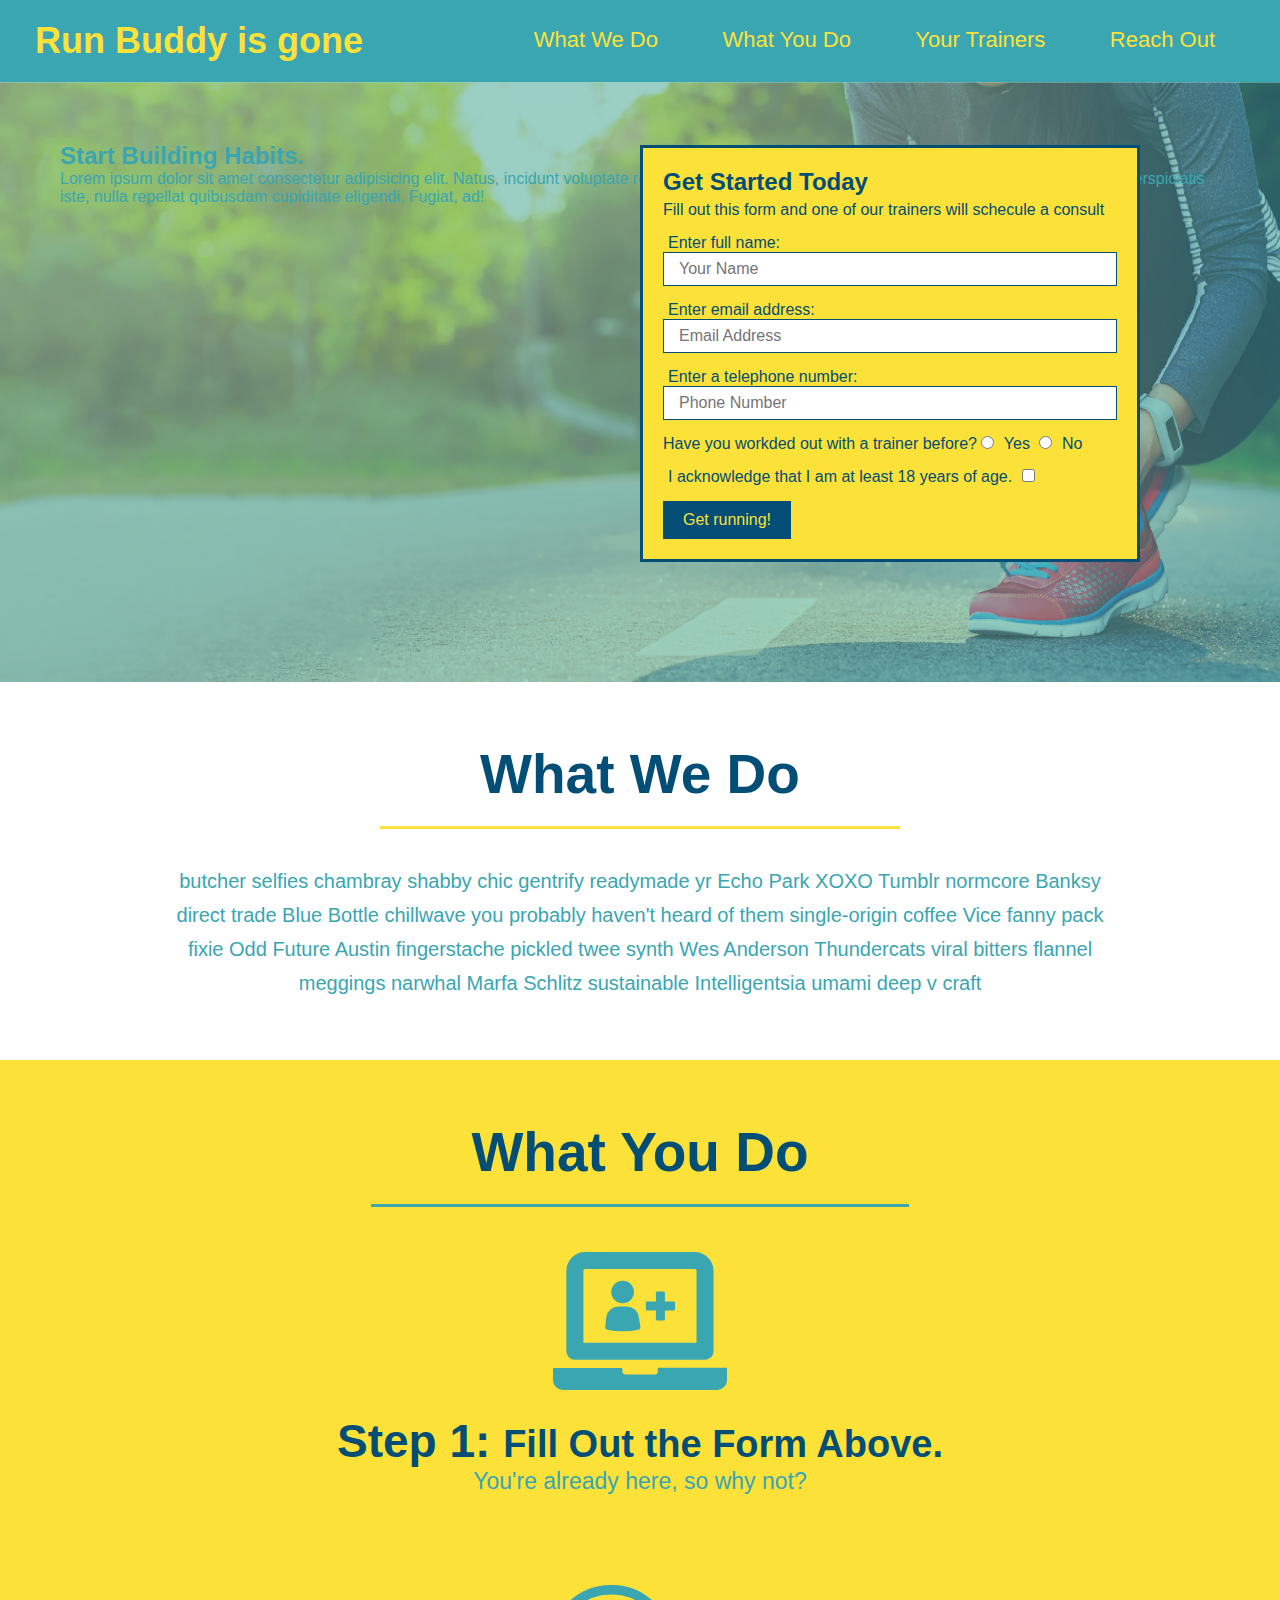
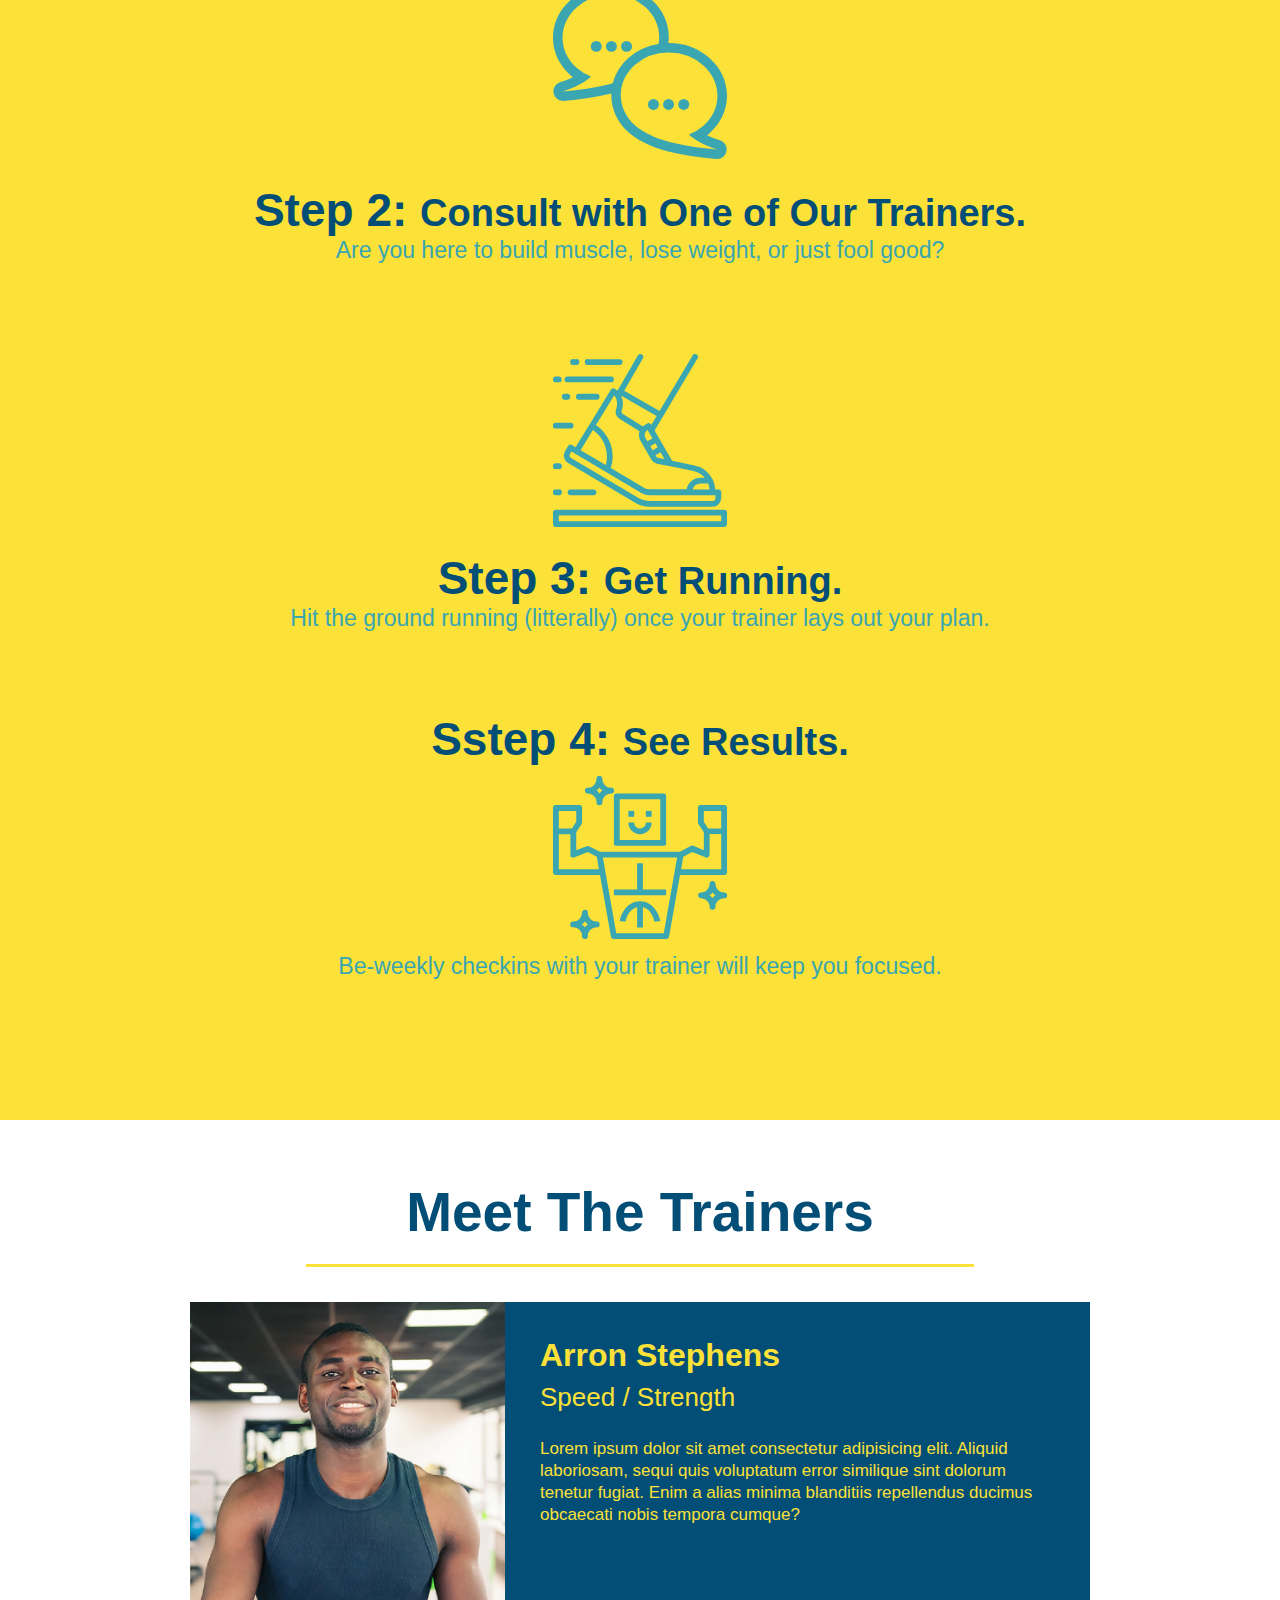
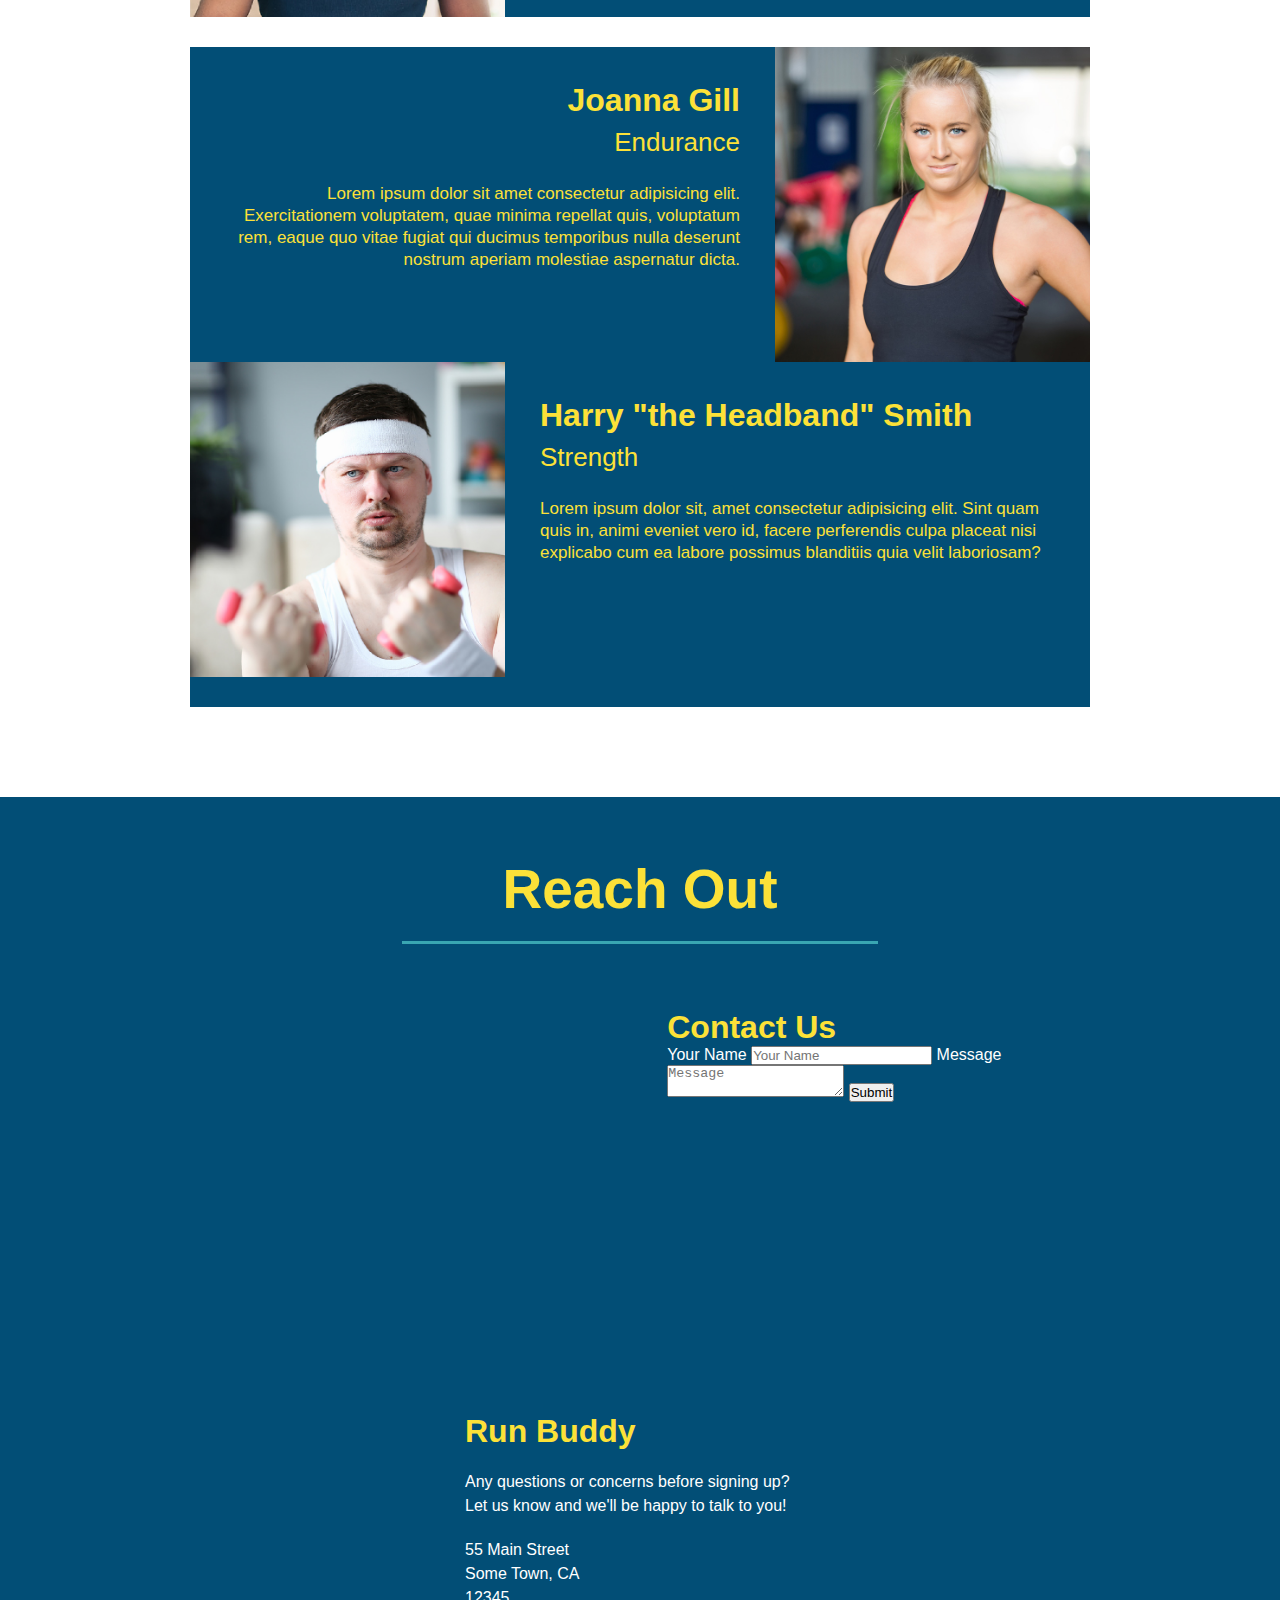
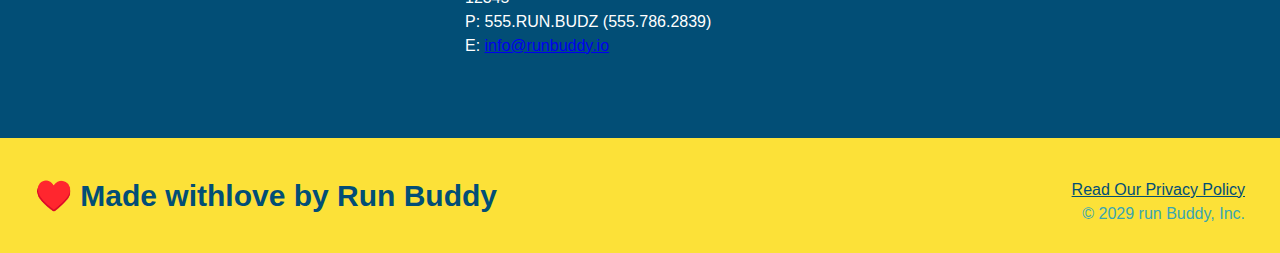
==== index.html @ 05142e70 "merge test" ====
<!DOCTYPE html>
<html lang="eng">
    <head>
        <meta charset="UTF-8"/>
        <title>Run Buddy</title>
        <link rel="stylesheet" href="./assets/css/style.css"/>

   </head>
    
    <body>

        <!--navigation 1-->
        <header>    
            <h1>
                <a href="/">Run Buddy is gone</a>
            </h1>
            
            <nav>
                    <!--Unordered list element-->
                    <ul>
                        <!--Anchor elements-->
                        <li>   
                            <a href="#what-we-do">What We Do</a>
                        </li>
                        <li>   
                            <a href="#what-you-do">What You Do</a>
                        </li>
                        <li>
                            <a href="#your-trainers">Your Trainers</a>
                        </li>
                        <li>
                            <a href="#reach-out">Reach Out</a>
                        </li>
                    </ul>
            </nav>
        </header>

        <!--hero/jumbotron-->
       <section class="hero">
           <div class="hero-cta"> 
               <h2>Start Building Habits.</h2>
               <p>Lorem ipsum dolor sit amet consectetur adipisicing elit. Natus, incidunt voluptate repudiandae dolore iusto labore cumque deleniti qui ex eveniet nobis perspiciatis iste, nulla repellat quibusdam cupiditate eligendi. Fugiat, ad!</p>
           </div>
           <div class="hero-form">
               <h3>Get Started Today</h3>
               <p>Fill out this form and one of our trainers will schecule a consult</p>
            <!--Add form element-->
            <form>
                <label for ="name">Enter full name:</label>
                <input type="text" placeholder="Your Name" name="name" id="name" class="form-input"/>

                <label for ="email">Enter email address:</label>
                <input type="email" placeholder="Email Address" name="email" id="email" class="form-input"/>

                <label for ="phone">Enter a telephone number:</label>
                <input type="tel" placeholder="Phone Number" name="phone" id="phone" class="form-input"/>
                
                <p>Have you workded out with a trainer before?
                    <input type="radio" name="trainer-confirm" id="trainer-yes"/>
                    <label for="trainer-yes">Yes</label>
                    <input type="radio" name="trainer-confirm" id="trainer-no"/>
                    <label for="trainer-no">No</label>
                </p>

                <p>
                    <label for="checkbox">
                    I acknowledge that I am at least 18 years of age.
                    </label>
                    <input type="checkbox" name="age-confirm" id="checkbox"/>    
                </p>

                <button type="submit">
                Get running!
                </button>
            
            </form>
           </div>
       </section>

       <!--"what we do" section-->
       <section id="what-we-do" class="intro">
            <h2 class="section-title primary-border">What We Do</h2>
            <p>
                butcher selfies chambray shabby chic gentrify readymade yr Echo Park XOXO Tumblr normcore Banksy direct trade Blue Bottle chillwave you probably haven't heard of them single-origin coffee Vice fanny pack fixie Odd Future Austin fingerstache pickled twee synth Wes Anderson Thundercats viral bitters flannel meggings narwhal Marfa Schlitz sustainable Intelligentsia umami deep v craft
            </p>
       </section>

       <!--"what you do" section-->
       <section id="what-you-do" class="steps">
           <h2 class="section-title secondary-border">What You Do</h2>

           <div>
               <!--insert this img element-->
               <img src="./assets/images/step-1.svg" alt=""/>
               <h3>Step 1: <span>Fill Out the Form Above.</span></h3>
               <p>You're already here, so why not?</p>
           </div>

           <div>
               <img src="./assets/images/step-2.svg" alt=""/>
               <h3>Step 2: <span>Consult with One of Our Trainers.</span></h3>
               <p>Are you here to build muscle, lose weight, or just fool good?</p>
           </div>

           <div>
               <img src="./assets/images/step-3.svg" alt=""/>
               <h3>Step 3: <span>Get Running.</span></h3>
               <p>Hit the ground running (litterally) once your trainer lays out your plan.</p>
           </div>

           <div>
               <h3>Sstep 4: <span>See Results.</span></h3>
               <img src="./assets/images/step-4.svg" alt=""/>
               <p>Be-weekly checkins with your trainer will keep you focused.</p>
           </div>
       
        </section>

       <!--"meet the trainers" section-->
       <section id="your-trainers" class="trainers">
           <h2 class="section-title primary-border"> Meet The Trainers</h2>
           <!--First Trainer Bio-->
           <article class="trainer">
               <img src="./assets/images/trainer-1.jpg" alt="Arron Stephen in his workout clothes, ready to pump iron"/>
               <div class ="trainer-bio text-left">
                   <h3>Arron Stephens</h3>
                   <h4>Speed / Strength</h4>
                   <p>Lorem ipsum dolor sit amet consectetur adipisicing elit. Aliquid laboriosam, sequi quis voluptatum error similique sint dolorum tenetur fugiat. Enim a alias minima blanditiis repellendus ducimus obcaecati nobis tempora cumque?
                   </p>
               </div>
           </article>
           <!--Second Trainer Bio-->
           <article class="trainer">
               <div class="trainer-bio text-right">
                   <h3>Joanna Gill</h3>
                   <h4>Endurance</h4>
                   <p> Lorem ipsum dolor sit amet consectetur adipisicing elit. Exercitationem voluptatem, quae minima repellat quis, voluptatum rem, eaque quo vitae fugiat qui ducimus temporibus nulla deserunt nostrum aperiam molestiae aspernatur dicta.
                   </p>
               </div>
               <img src="./assets/images/trainer-2.jpg" alt="Joanna Gill cooling off after a workout"
                   />           
           </aritcle>
           <!--Third Trainer Bio-->
           <article class="trainer">
               <img src="./assets/images/trainer-3.jpg" alt="Harry Smith wearinf a headband and lifting comically small weights"/>
               <div class="trainer-bio text-left">
                   <h3>Harry "the Headband" Smith</h3>
                   <h4>Strength</h4>
                   <p>Lorem ipsum dolor sit, amet consectetur adipisicing elit. Sint quam quis in, animi eveniet vero id, facere perferendis culpa placeat nisi explicabo cum ea labore possimus blanditiis quia velit laboriosam?
                   </p>
               </div>
           </article>
        </section>

        <!--"reach out" section-->
        <section id="reach-out" class="contact">
            <h2 class="section-title secondary-border">Reach Out</h2>
            <!--Contact Container-->
            <div class="contact-info">
                <iframe 
                    src="https://www.google.com/maps/embed?pb=!1m18!1m12!1m3!1d2887.1183540217694!2d-79.39699974903091!3d43.645705879019026!2m3!1f0!2f0!3f0!3m2!1i1024!2i768!4f13.1!3m3!1m2!1s0x882b34d97d81bf17%3A0x5cebe4945218148e!2s69%20Spadina%20Ave%2C%20Toronto%2C%20ON%20M5V%203T9!5e0!3m2!1sen!2sca!4v1613600074938!5m2!1sen!2sca" 
                    frameborder="0"
                    height="400"
                    width="400"  
                    style="border:0" 
                    allowfullscreen>
                </iframe>
                
                <div class="contact-form">
                    <h3>Contact Us</h3>
                    <form>
                        <label for="contact-name">Your Name</label>
                        <input type="text" id="contact-name" placeholder="Your Name"/>

                        <label for="contact-message">Message</label>
                        <textarea id="contact-message" placeholder="Message"></textarea>

                        <button type="submit">Submit</button>
                    </form>
                </div>
                 <div>
                     <h3>Run Buddy</h3>
                    <p>
                     Any questions or concerns before signing up? 
                     <br/>
                     Let us know and we'll be happy to talk to you!
                    </p> 
                    <address>
                    55 Main Street <br/>
                    Some Town, CA <br/>
                    12345 <br/>
                    P: 555.RUN.BUDZ (555.786.2839) <br/>
                    E: <a href="mailro:info@runbuddy.io">info@runbuddy.io</a>
                    </address>
                </div>             
            </div>
        </section>

        <!--footer-->
        <footer>
                <h2>♥️ Made withlove by Run Buddy</h2>
                <div>
                    <a href="./privacy-policy.html">Read Our Privacy Policy</a><br/>
                    &copy; 2029 run Buddy, Inc.
                </div>
        </footer>

    </body>

</html>
---- assets/css/style.css ----
* {
    margin: 0;
    padding: 0;
    box-sizing: border-box;
}
body {
    color: #39a6b2;
    font-family: Helvetica, Arial, sans-serif;
}
/* apply styles to <header> */
header {
    padding: 20px 35px;
    background-color: #39a6b2;
}
header h1 {
    font-weight: bold;
    font-size: 36px;
    color: #fce138;
    margin: 0;
    display: inline;
}
header a {
    text-decoration: none;
    color: #fce138;
}
header nav {
    float: right;
    margin: 7px 0;
}
header nav ul li {
    display: inline;
}
header nav ul li a {
    margin: 0 30px;
    font-weight: lighter;
    font-size: 22px;
}
footer {
    background: #fce138;
    width: 100%;
    padding: 40px 35px;
}
footer h2 {
    display: inline;
    color: #024e76;
    font-size: 30px;
    margin: 0;
}
footer div {
    float: right;
    line-height: 1.5;
    text-align: right;
}
footer a {
    color: #024e76;
}
section {
    Padding: 60px;
}
/* Hero Style Start */
.hero {
   background-image: url("../images/hero-bg.jpg");
   height: 600px;
   background-size: cover;
   background-position: center;
   position: relative;
}
.hero-form {
    color:#024e76;
    background-color:#fce138;
    padding: 20px;
    width: 500px;
    border: solid 3px #024e76;
    position: absolute;
    bottom: 120px;
    right: 140px;
}
.hero-form h3 {
    font-size: 24px;
    margin: 0;
}
.hero-form p {
    margin: 5px 0 15px 0;
}
.form-input {
    border: 1px solid #024e76;
    display: block;
    padding: 7px 15px;
    font-size: 16px;
    color: #024e76;
    width: 100%;
    margin-bottom: 15px;
}
.hero-form label {
    margin:0 5px;
}
.hero-form button {
    font-size: 16px;
    padding: 10px 20px;
    border: none;
    color: #fce138;
    background-color: #024e76;
}
/*Hero Style End */

/*What We Do Start*/
.intro {
    text-align: center;
}
.intro p {
    line-height: 1.7;
    color: #39a6b2;
    width: 80%;
    font-size: 20px;
}
.intro p {
    /* add this alongside your other declarations */
    margin: 0 auto;
}

/*What We Do End*/

/*What You Do Start*/
.steps {
    text-align: center;
    background: #fce138;
}
.steps div {
    margin-bottom: 80px;
}
.steps img {
    width: 15%;
    margin: 10px 0;
}
.steps h3 {
    color: #024e76;
    font-size: 46px;
    margin-top: 10px;
}
.steps p {
    color:#39a6b2;
    font-size: 23px;
}
.steps span {
    font-size:38px;
}
/*What You Do End*/

/*applied to What We Do and What You Do and Trainers and Contact*/
.section-title {
    font-size: 55px;
    color: #024e76;
    margin-bottom: 35px;
    padding: 0 100px 20px 100px;
    display: inline-block;
    border-bottom: 3px solid;
}
.primary-border {
    border-color:#fce138;
}
.secondary-border {
    border-color:#39a6b2;
}

/*Trainers Sections Start*/
.trainers {
    text-align: center;
}
.trainer {
    width: 900px;
    margin:0 auto 30px auto;
    background: #024e76;
    color:#fce138;
    overflow: auto;
}
.trainer img {
    width: 35%;
    float: left;
}
.trainer-bio {
    padding: 35px;
    float: left;
    width: 65%;
}
.text-left {
    text-align: left;
}
.text-right {
    text-align: right;
}
.trainer-bio h3 {
    font-size: 32px;
    margin-bottom: 8px;
}
.trainer-bio h4{
    font-weight: lighter;
    font-size: 26px;
    margin-bottom: 25px;
}
.trainer-bio p {
    font-size: 17px;
    line-height: 1.3;
}
/*Trainers Section End*/

/*Reach Out Styles Starts*/
.contact {
    background:#024e76;
    text-align: center;
}
.contact h2 {
    color:#fce138
}
.contact-info iframe {
    width: 400px;
    height:400px;
}
.contact-info div{
    width: 410px;
    display: inline-block;
    vertical-align: top;
    text-align: left;
    margin: 30px 0 0 60px;
    color: white; 
}
.contact h3{
    color:#fce138;
    font-size: 32px;
}
.contact-info p, .contact-info address {
    margin: 20px 0;
    line-height: 1.5;
    font-size: 20ps;
    font-style: normal;
}
contact-info a{
    color:#fce138
}
/*Reach Out Styles Ends*/
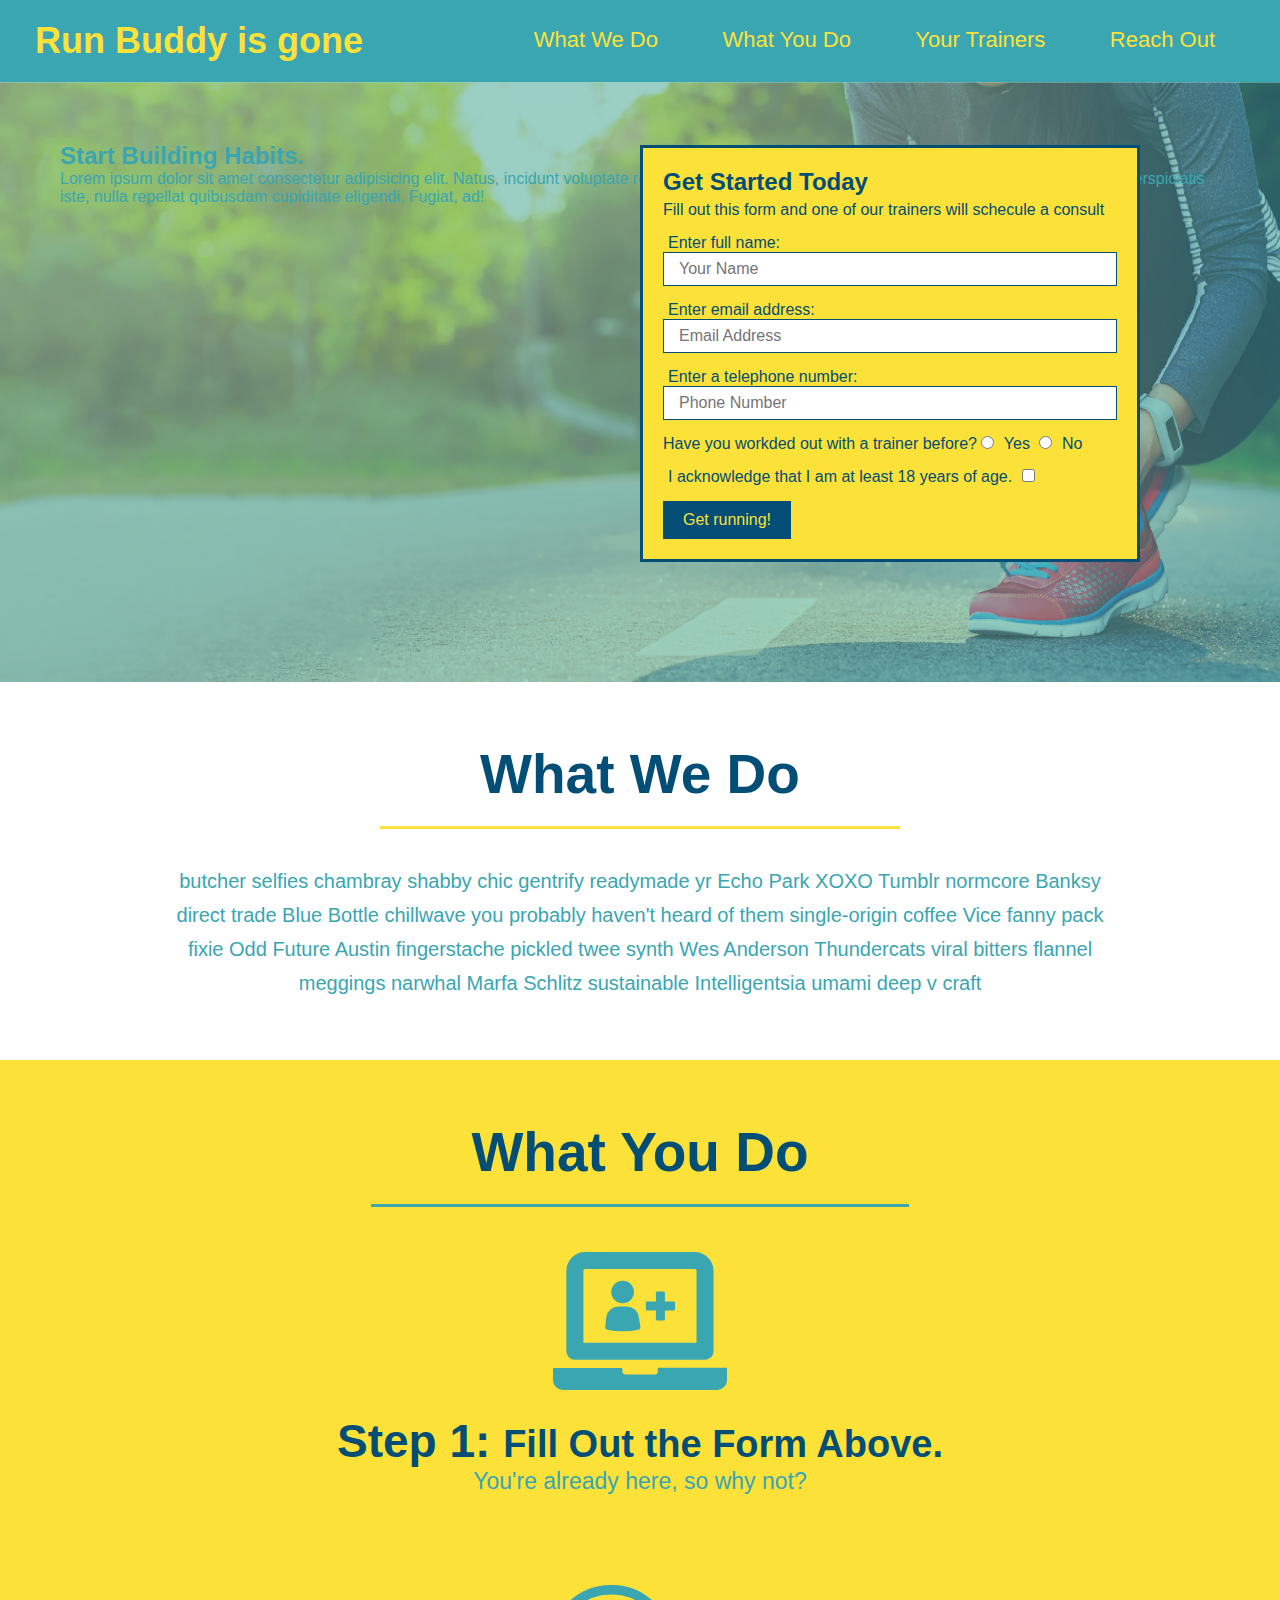
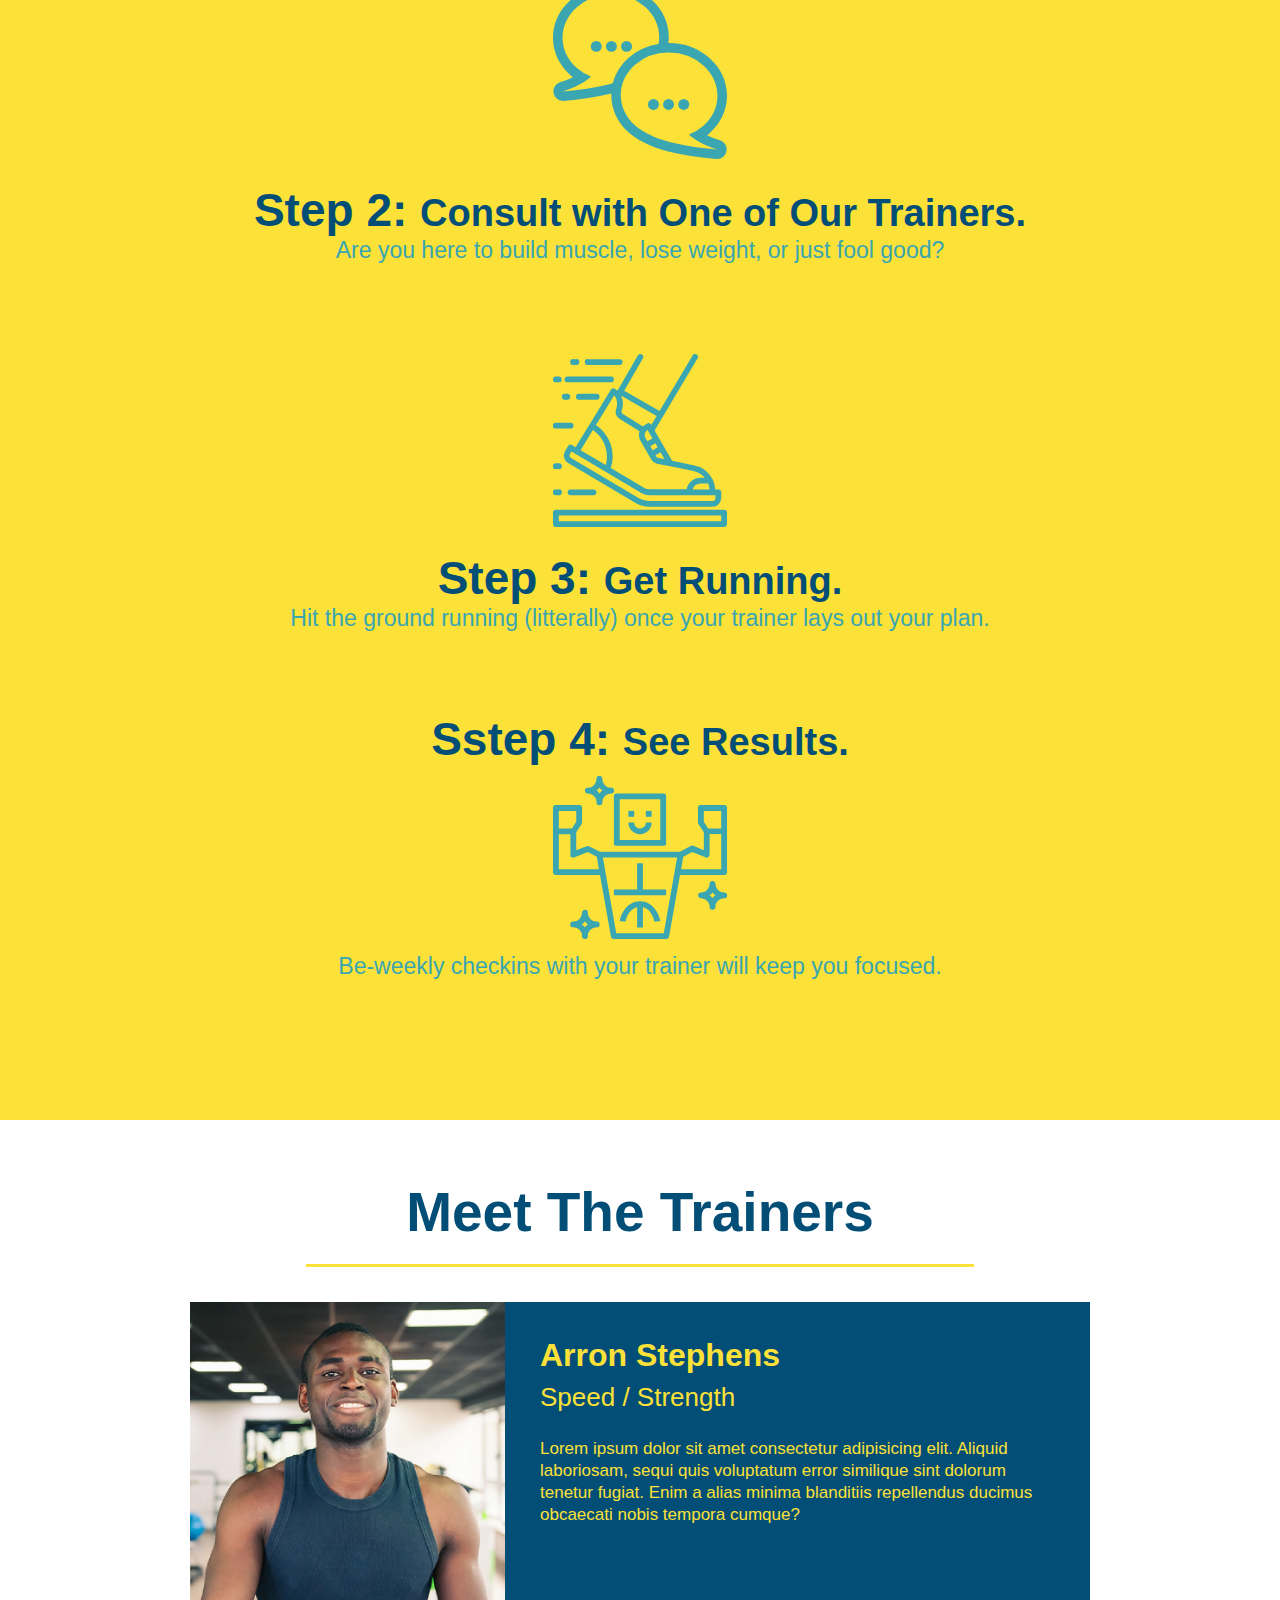
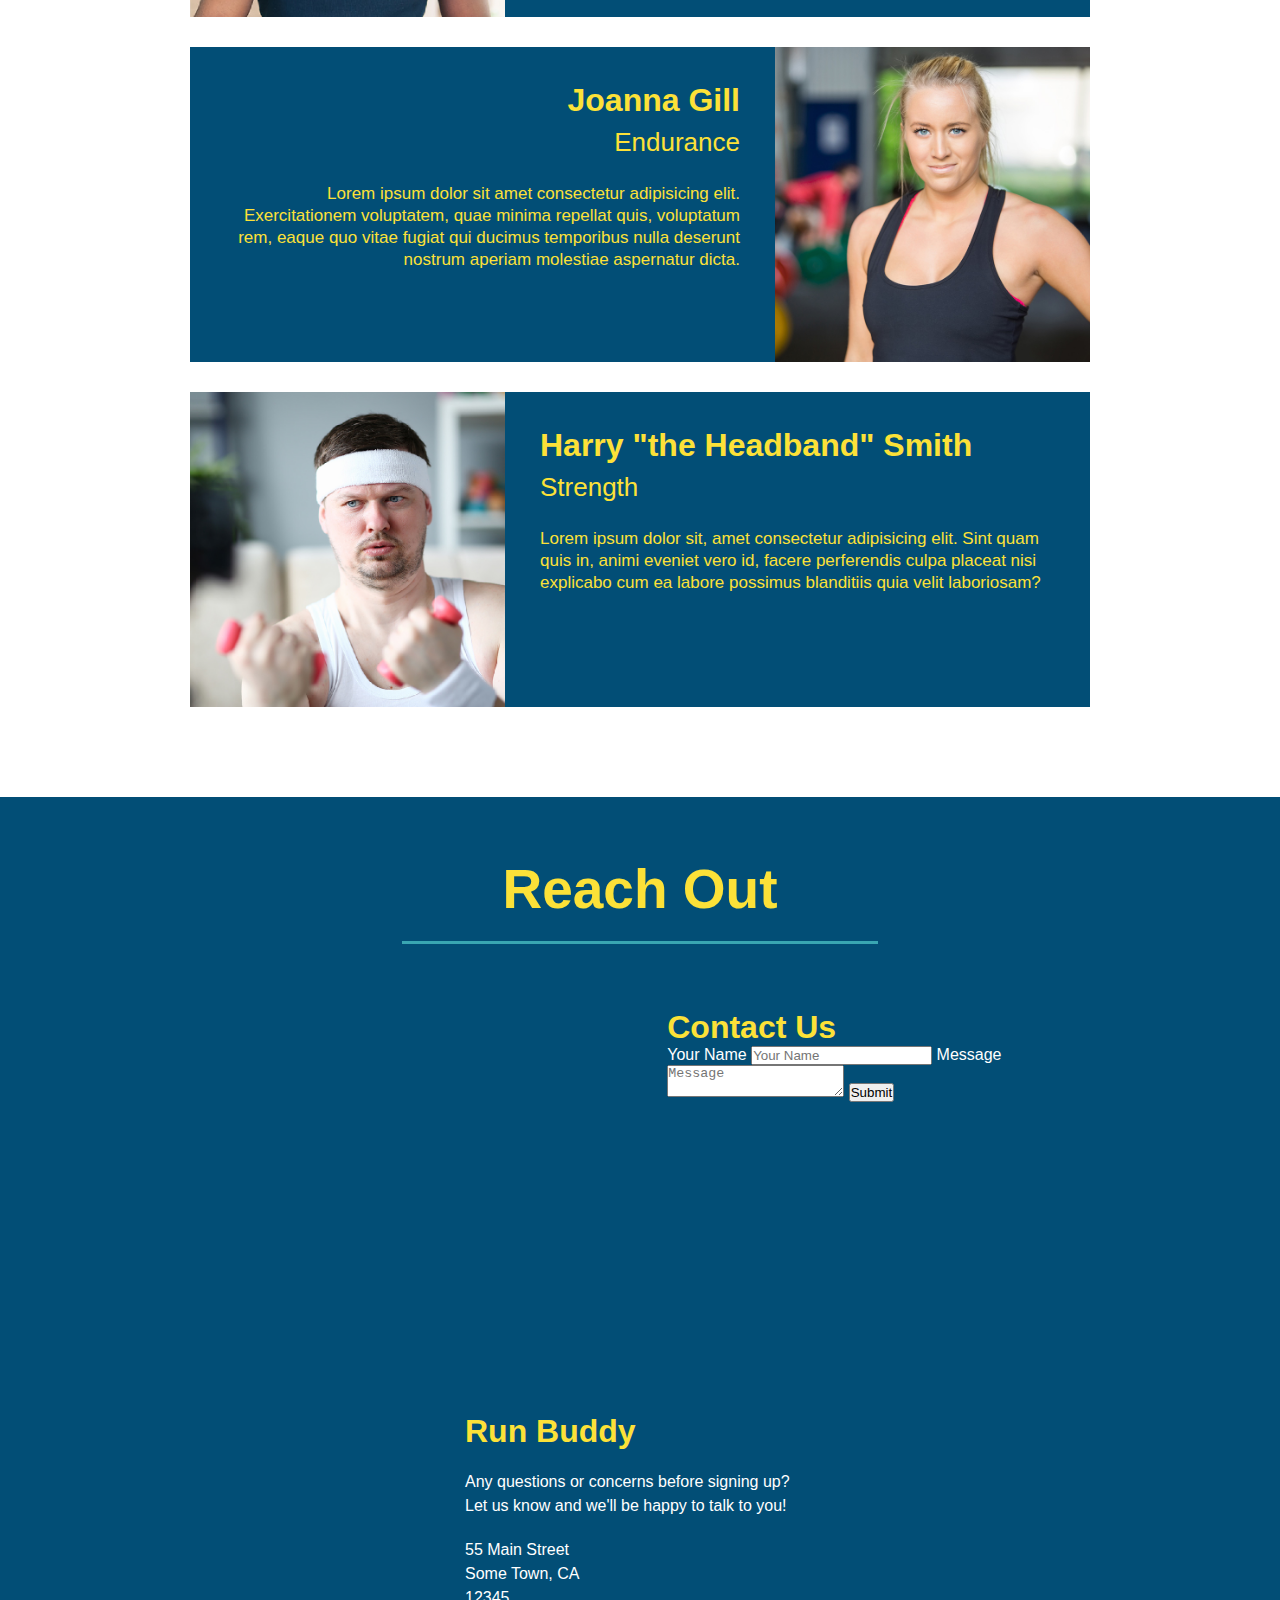
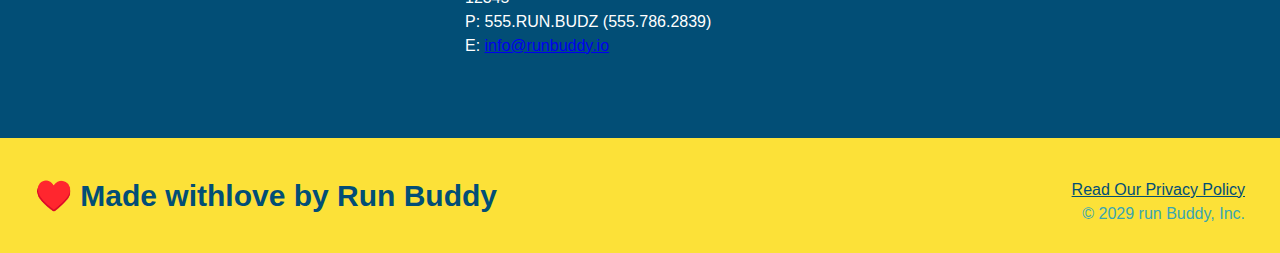
==== commit 48019c92: "add flex body to header" ====
--- a/index.html
+++ b/index.html
@@ -1,210 +1,219 @@
 <!DOCTYPE html>
 <html lang="eng">
-    <head>
-        <meta charset="UTF-8"/>
-        <title>Run Buddy</title>
-        <link rel="stylesheet" href="./assets/css/style.css"/>
-
-   </head>
-    
-    <body>
-
-        <!--navigation 1-->
-        <header>    
-            <h1>
-                <a href="/">Run Buddy is gone</a>
-            </h1>
-            
-            <nav>
-                    <!--Unordered list element-->
-                    <ul>
-                        <!--Anchor elements-->
-                        <li>   
-                            <a href="#what-we-do">What We Do</a>
-                        </li>
-                        <li>   
-                            <a href="#what-you-do">What You Do</a>
-                        </li>
-                        <li>
-                            <a href="#your-trainers">Your Trainers</a>
-                        </li>
-                        <li>
-                            <a href="#reach-out">Reach Out</a>
-                        </li>
-                    </ul>
-            </nav>
-        </header>
-
-        <!--hero/jumbotron-->
-       <section class="hero">
-           <div class="hero-cta"> 
-               <h2>Start Building Habits.</h2>
-               <p>Lorem ipsum dolor sit amet consectetur adipisicing elit. Natus, incidunt voluptate repudiandae dolore iusto labore cumque deleniti qui ex eveniet nobis perspiciatis iste, nulla repellat quibusdam cupiditate eligendi. Fugiat, ad!</p>
-           </div>
-           <div class="hero-form">
-               <h3>Get Started Today</h3>
-               <p>Fill out this form and one of our trainers will schecule a consult</p>
+
+<head>
+    <meta charset="UTF-8" />
+    <title>Run Buddy</title>
+    <link rel="stylesheet" href="./assets/css/style.css" />
+
+</head>
+
+<body>
+
+    <!--navigation 1-->
+    <header>
+        <h1>
+            <a href="/">Run Buddy is gone</a>
+        </h1>
+
+        <nav>
+            <!--Unordered list element-->
+            <ul>
+                <!--Anchor elements-->
+                <li>
+                    <a href="#what-we-do">What We Do</a>
+                </li>
+                <li>
+                    <a href="#what-you-do">What You Do</a>
+                </li>
+                <li>
+                    <a href="#your-trainers">Your Trainers</a>
+                </li>
+                <li>
+                    <a href="#reach-out">Reach Out</a>
+                </li>
+            </ul>
+        </nav>
+    </header>
+
+    <!--hero/jumbotron-->
+    <section class="hero">
+        <div class="hero-cta">
+            <h2>Start Building Habits.</h2>
+            <p>Lorem ipsum dolor sit amet consectetur adipisicing elit. Natus, incidunt voluptate repudiandae dolore
+                iusto labore cumque deleniti qui ex eveniet nobis perspiciatis iste, nulla repellat quibusdam cupiditate
+                eligendi. Fugiat, ad!</p>
+        </div>
+        <div class="hero-form">
+            <h3>Get Started Today</h3>
+            <p>Fill out this form and one of our trainers will schecule a consult</p>
             <!--Add form element-->
             <form>
-                <label for ="name">Enter full name:</label>
-                <input type="text" placeholder="Your Name" name="name" id="name" class="form-input"/>
-
-                <label for ="email">Enter email address:</label>
-                <input type="email" placeholder="Email Address" name="email" id="email" class="form-input"/>
-
-                <label for ="phone">Enter a telephone number:</label>
-                <input type="tel" placeholder="Phone Number" name="phone" id="phone" class="form-input"/>
-                
+                <label for="name">Enter full name:</label>
+                <input type="text" placeholder="Your Name" name="name" id="name" class="form-input" />
+
+                <label for="email">Enter email address:</label>
+                <input type="email" placeholder="Email Address" name="email" id="email" class="form-input" />
+
+                <label for="phone">Enter a telephone number:</label>
+                <input type="tel" placeholder="Phone Number" name="phone" id="phone" class="form-input" />
+
                 <p>Have you workded out with a trainer before?
-                    <input type="radio" name="trainer-confirm" id="trainer-yes"/>
+                    <input type="radio" name="trainer-confirm" id="trainer-yes" />
                     <label for="trainer-yes">Yes</label>
-                    <input type="radio" name="trainer-confirm" id="trainer-no"/>
+                    <input type="radio" name="trainer-confirm" id="trainer-no" />
                     <label for="trainer-no">No</label>
                 </p>
 
                 <p>
                     <label for="checkbox">
-                    I acknowledge that I am at least 18 years of age.
+                        I acknowledge that I am at least 18 years of age.
                     </label>
-                    <input type="checkbox" name="age-confirm" id="checkbox"/>    
+                    <input type="checkbox" name="age-confirm" id="checkbox" />
                 </p>
 
                 <button type="submit">
-                Get running!
+                    Get running!
                 </button>
-            
+
             </form>
-           </div>
-       </section>
-
-       <!--"what we do" section-->
-       <section id="what-we-do" class="intro">
-            <h2 class="section-title primary-border">What We Do</h2>
-            <p>
-                butcher selfies chambray shabby chic gentrify readymade yr Echo Park XOXO Tumblr normcore Banksy direct trade Blue Bottle chillwave you probably haven't heard of them single-origin coffee Vice fanny pack fixie Odd Future Austin fingerstache pickled twee synth Wes Anderson Thundercats viral bitters flannel meggings narwhal Marfa Schlitz sustainable Intelligentsia umami deep v craft
-            </p>
-       </section>
-
-       <!--"what you do" section-->
-       <section id="what-you-do" class="steps">
-           <h2 class="section-title secondary-border">What You Do</h2>
-
-           <div>
-               <!--insert this img element-->
-               <img src="./assets/images/step-1.svg" alt=""/>
-               <h3>Step 1: <span>Fill Out the Form Above.</span></h3>
-               <p>You're already here, so why not?</p>
-           </div>
-
-           <div>
-               <img src="./assets/images/step-2.svg" alt=""/>
-               <h3>Step 2: <span>Consult with One of Our Trainers.</span></h3>
-               <p>Are you here to build muscle, lose weight, or just fool good?</p>
-           </div>
-
-           <div>
-               <img src="./assets/images/step-3.svg" alt=""/>
-               <h3>Step 3: <span>Get Running.</span></h3>
-               <p>Hit the ground running (litterally) once your trainer lays out your plan.</p>
-           </div>
-
-           <div>
-               <h3>Sstep 4: <span>See Results.</span></h3>
-               <img src="./assets/images/step-4.svg" alt=""/>
-               <p>Be-weekly checkins with your trainer will keep you focused.</p>
-           </div>
-       
-        </section>
-
-       <!--"meet the trainers" section-->
-       <section id="your-trainers" class="trainers">
-           <h2 class="section-title primary-border"> Meet The Trainers</h2>
-           <!--First Trainer Bio-->
-           <article class="trainer">
-               <img src="./assets/images/trainer-1.jpg" alt="Arron Stephen in his workout clothes, ready to pump iron"/>
-               <div class ="trainer-bio text-left">
-                   <h3>Arron Stephens</h3>
-                   <h4>Speed / Strength</h4>
-                   <p>Lorem ipsum dolor sit amet consectetur adipisicing elit. Aliquid laboriosam, sequi quis voluptatum error similique sint dolorum tenetur fugiat. Enim a alias minima blanditiis repellendus ducimus obcaecati nobis tempora cumque?
-                   </p>
-               </div>
-           </article>
-           <!--Second Trainer Bio-->
-           <article class="trainer">
-               <div class="trainer-bio text-right">
-                   <h3>Joanna Gill</h3>
-                   <h4>Endurance</h4>
-                   <p> Lorem ipsum dolor sit amet consectetur adipisicing elit. Exercitationem voluptatem, quae minima repellat quis, voluptatum rem, eaque quo vitae fugiat qui ducimus temporibus nulla deserunt nostrum aperiam molestiae aspernatur dicta.
-                   </p>
-               </div>
-               <img src="./assets/images/trainer-2.jpg" alt="Joanna Gill cooling off after a workout"
-                   />           
-           </aritcle>
-           <!--Third Trainer Bio-->
-           <article class="trainer">
-               <img src="./assets/images/trainer-3.jpg" alt="Harry Smith wearinf a headband and lifting comically small weights"/>
-               <div class="trainer-bio text-left">
-                   <h3>Harry "the Headband" Smith</h3>
-                   <h4>Strength</h4>
-                   <p>Lorem ipsum dolor sit, amet consectetur adipisicing elit. Sint quam quis in, animi eveniet vero id, facere perferendis culpa placeat nisi explicabo cum ea labore possimus blanditiis quia velit laboriosam?
-                   </p>
-               </div>
-           </article>
-        </section>
-
-        <!--"reach out" section-->
-        <section id="reach-out" class="contact">
-            <h2 class="section-title secondary-border">Reach Out</h2>
-            <!--Contact Container-->
-            <div class="contact-info">
-                <iframe 
-                    src="https://www.google.com/maps/embed?pb=!1m18!1m12!1m3!1d2887.1183540217694!2d-79.39699974903091!3d43.645705879019026!2m3!1f0!2f0!3f0!3m2!1i1024!2i768!4f13.1!3m3!1m2!1s0x882b34d97d81bf17%3A0x5cebe4945218148e!2s69%20Spadina%20Ave%2C%20Toronto%2C%20ON%20M5V%203T9!5e0!3m2!1sen!2sca!4v1613600074938!5m2!1sen!2sca" 
-                    frameborder="0"
-                    height="400"
-                    width="400"  
-                    style="border:0" 
-                    allowfullscreen>
-                </iframe>
-                
-                <div class="contact-form">
-                    <h3>Contact Us</h3>
-                    <form>
-                        <label for="contact-name">Your Name</label>
-                        <input type="text" id="contact-name" placeholder="Your Name"/>
-
-                        <label for="contact-message">Message</label>
-                        <textarea id="contact-message" placeholder="Message"></textarea>
-
-                        <button type="submit">Submit</button>
-                    </form>
-                </div>
-                 <div>
-                     <h3>Run Buddy</h3>
-                    <p>
-                     Any questions or concerns before signing up? 
-                     <br/>
-                     Let us know and we'll be happy to talk to you!
-                    </p> 
-                    <address>
-                    55 Main Street <br/>
-                    Some Town, CA <br/>
-                    12345 <br/>
-                    P: 555.RUN.BUDZ (555.786.2839) <br/>
+        </div>
+    </section>
+
+    <!--"what we do" section-->
+    <section id="what-we-do" class="intro">
+        <h2 class="section-title primary-border">What We Do</h2>
+        <p>
+            butcher selfies chambray shabby chic gentrify readymade yr Echo Park XOXO Tumblr normcore Banksy direct
+            trade Blue Bottle chillwave you probably haven't heard of them single-origin coffee Vice fanny pack fixie
+            Odd Future Austin fingerstache pickled twee synth Wes Anderson Thundercats viral bitters flannel meggings
+            narwhal Marfa Schlitz sustainable Intelligentsia umami deep v craft
+        </p>
+    </section>
+
+    <!--"what you do" section-->
+    <section id="what-you-do" class="steps">
+        <h2 class="section-title secondary-border">What You Do</h2>
+
+        <div>
+            <!--insert this img element-->
+            <img src="./assets/images/step-1.svg" alt="" />
+            <h3>Step 1: <span>Fill Out the Form Above.</span></h3>
+            <p>You're already here, so why not?</p>
+        </div>
+
+        <div>
+            <img src="./assets/images/step-2.svg" alt="" />
+            <h3>Step 2: <span>Consult with One of Our Trainers.</span></h3>
+            <p>Are you here to build muscle, lose weight, or just fool good?</p>
+        </div>
+
+        <div>
+            <img src="./assets/images/step-3.svg" alt="" />
+            <h3>Step 3: <span>Get Running.</span></h3>
+            <p>Hit the ground running (litterally) once your trainer lays out your plan.</p>
+        </div>
+
+        <div>
+            <h3>Sstep 4: <span>See Results.</span></h3>
+            <img src="./assets/images/step-4.svg" alt="" />
+            <p>Be-weekly checkins with your trainer will keep you focused.</p>
+        </div>
+
+    </section>
+
+    <!--"meet the trainers" section-->
+    <section id="your-trainers" class="trainers">
+        <h2 class="section-title primary-border"> Meet The Trainers</h2>
+        <!--First Trainer Bio-->
+        <article class="trainer">
+            <img src="./assets/images/trainer-1.jpg" alt="Arron Stephen in his workout clothes, ready to pump iron" />
+            <div class="trainer-bio text-left">
+                <h3>Arron Stephens</h3>
+                <h4>Speed / Strength</h4>
+                <p>Lorem ipsum dolor sit amet consectetur adipisicing elit. Aliquid laboriosam, sequi quis voluptatum
+                    error similique sint dolorum tenetur fugiat. Enim a alias minima blanditiis repellendus ducimus
+                    obcaecati nobis tempora cumque?
+                </p>
+            </div>
+        </article>
+        <!--Second Trainer Bio-->
+        <article class="trainer">
+            <div class="trainer-bio text-right">
+                <h3>Joanna Gill</h3>
+                <h4>Endurance</h4>
+                <p> Lorem ipsum dolor sit amet consectetur adipisicing elit. Exercitationem voluptatem, quae minima
+                    repellat quis, voluptatum rem, eaque quo vitae fugiat qui ducimus temporibus nulla deserunt nostrum
+                    aperiam molestiae aspernatur dicta.
+                </p>
+            </div>
+            <img src="./assets/images/trainer-2.jpg" alt="Joanna Gill cooling off after a workout" />
+
+        </article>
+        <!--Third Trainer Bio-->
+        <article class="trainer">
+            <img src="./assets/images/trainer-3.jpg"
+                    alt="Harry Smith wearinf a headband and lifting comically small weights" />
+            <div class="trainer-bio text-left">
+                <h3>Harry "the Headband" Smith</h3>
+                <h4>Strength</h4>
+                <p>Lorem ipsum dolor sit, amet consectetur adipisicing elit. Sint quam quis in, animi eveniet vero
+                        id, facere perferendis culpa placeat nisi explicabo cum ea labore possimus blanditiis quia velit
+                        laboriosam?
+                </p>
+            </div>
+        </article>
+    </section>
+
+    <!--"reach out" section-->
+    <section id="reach-out" class="contact">
+        <h2 class="section-title secondary-border">Reach Out</h2>
+        <!--Contact Container-->
+        <div class="contact-info">
+            <iframe
+                src="https://www.google.com/maps/embed?pb=!1m18!1m12!1m3!1d2887.1183540217694!2d-79.39699974903091!3d43.645705879019026!2m3!1f0!2f0!3f0!3m2!1i1024!2i768!4f13.1!3m3!1m2!1s0x882b34d97d81bf17%3A0x5cebe4945218148e!2s69%20Spadina%20Ave%2C%20Toronto%2C%20ON%20M5V%203T9!5e0!3m2!1sen!2sca!4v1613600074938!5m2!1sen!2sca"
+                frameborder="0" height="400" width="400" style="border:0" allowfullscreen>
+            </iframe>
+
+            <div class="contact-form">
+                <h3>Contact Us</h3>
+                <form>
+                    <label for="contact-name">Your Name</label>
+                    <input type="text" id="contact-name" placeholder="Your Name" />
+
+                    <label for="contact-message">Message</label>
+                    <textarea id="contact-message" placeholder="Message"></textarea>
+
+                    <button type="submit">Submit</button>
+                </form>
+            </div>
+            <div>
+                <h3>Run Buddy</h3>
+                <p>
+                    Any questions or concerns before signing up?
+                    <br />
+                    Let us know and we'll be happy to talk to you!
+                </p>
+                <address>
+                    55 Main Street <br />
+                    Some Town, CA <br />
+                    12345 <br />
+                    P: 555.RUN.BUDZ (555.786.2839) <br />
                     E: <a href="mailro:info@runbuddy.io">info@runbuddy.io</a>
-                    </address>
-                </div>             
-            </div>
-        </section>
-
-        <!--footer-->
-        <footer>
-                <h2>♥️ Made withlove by Run Buddy</h2>
-                <div>
-                    <a href="./privacy-policy.html">Read Our Privacy Policy</a><br/>
-                    &copy; 2029 run Buddy, Inc.
-                </div>
-        </footer>
-
-    </body>
+                </address>
+            </div>
+        </div>
+    </section>
+
+    <!--footer-->
+    <footer>
+        <h2> <span class="red">♥️</span>  Made withlove by Run Buddy</h2>
+        <div>
+            <a href="./privacy-policy.html">Read Our Privacy Policy</a><br />
+            &copy; 2029 run Buddy, Inc.
+        </div>
+    </footer>
+
+</body>
 
 </html>--- a/assets/css/style.css
+++ b/assets/css/style.css
@@ -9,6 +9,9 @@
 }
 /* apply styles to <header> */
 header {
+    display: flex;
+    justify-content: space-between;
+    flex-wrap: wrap;
     padding: 20px 35px;
     background-color: #39a6b2;
 }
@@ -17,14 +20,12 @@
     font-size: 36px;
     color: #fce138;
     margin: 0;
-    display: inline;
 }
 header a {
     text-decoration: none;
     color: #fce138;
 }
 header nav {
-    float: right;
     margin: 7px 0;
 }
 header nav ul li {
@@ -234,6 +235,9 @@
     font-style: normal;
 }
 contact-info a{
-    color:#fce138
+    color:#fff9ce;
+}
+.red {
+    color:red;
 }
 /*Reach Out Styles Ends*/
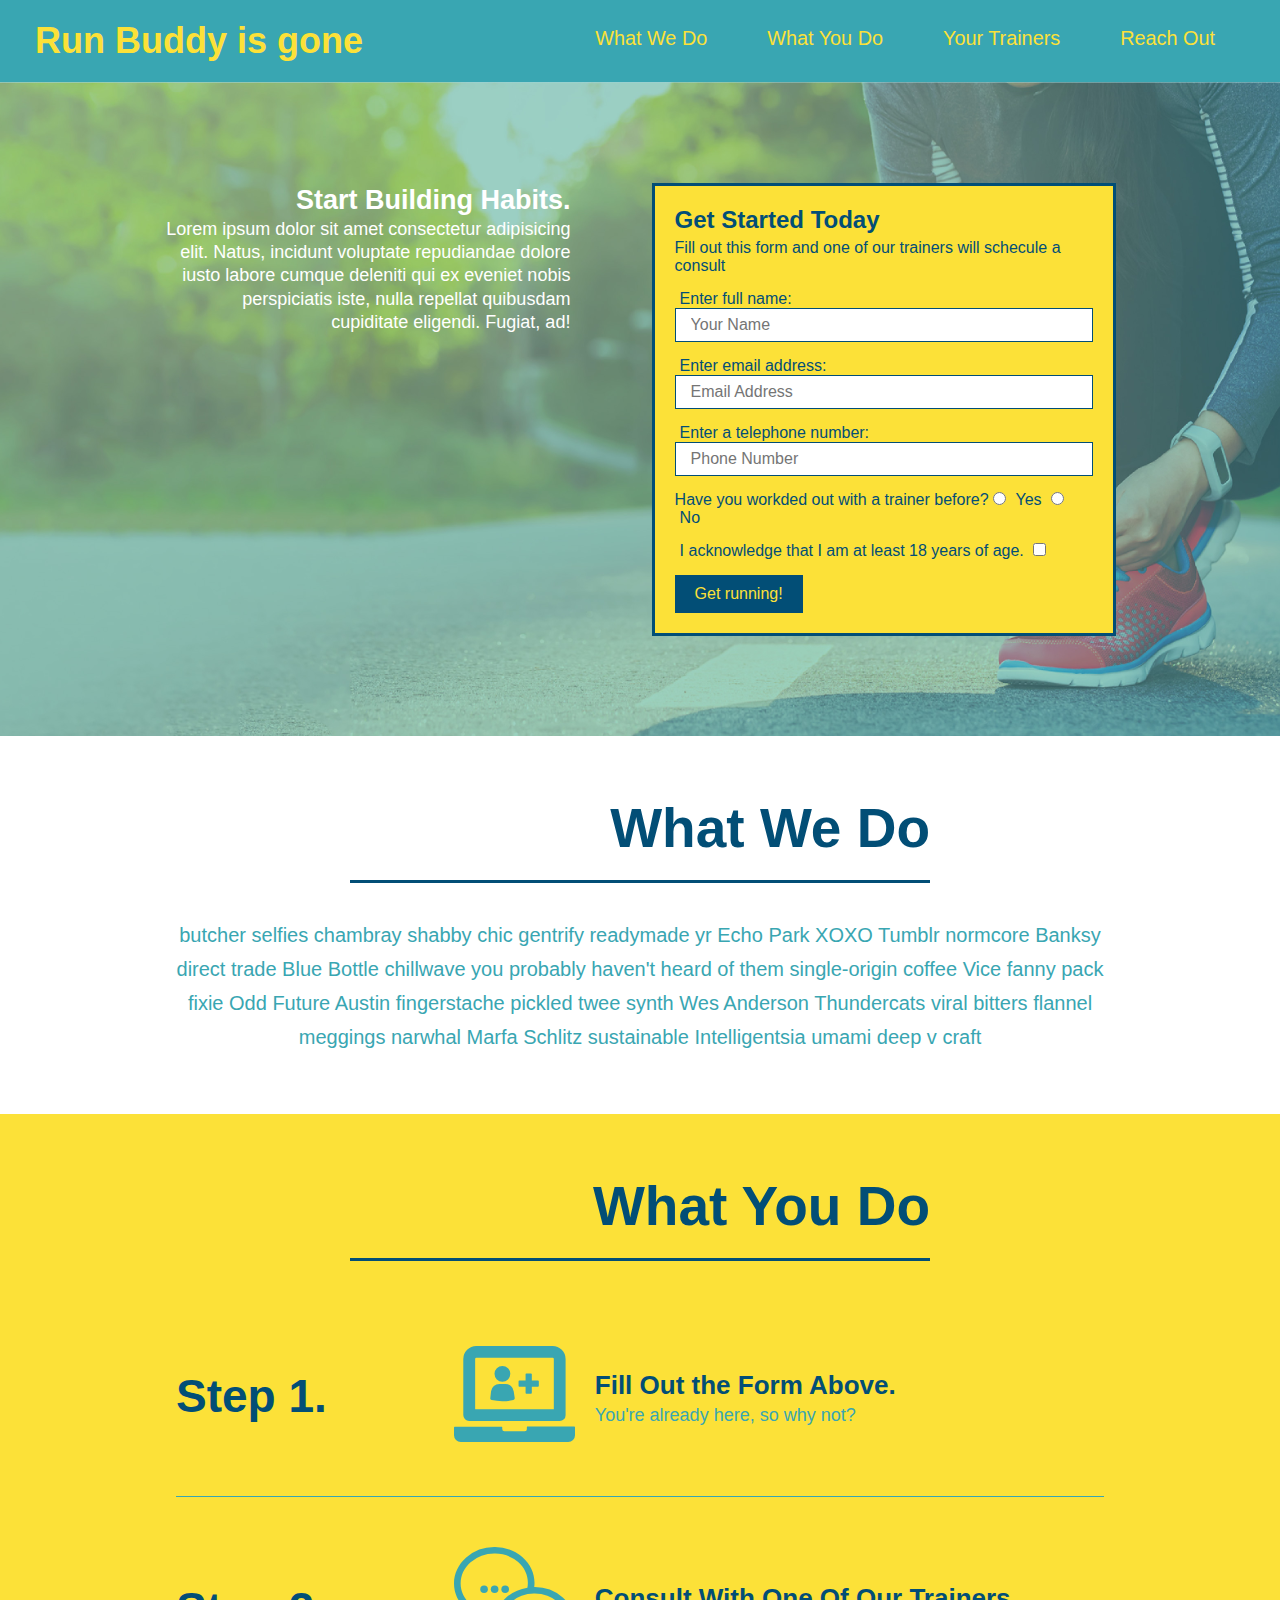
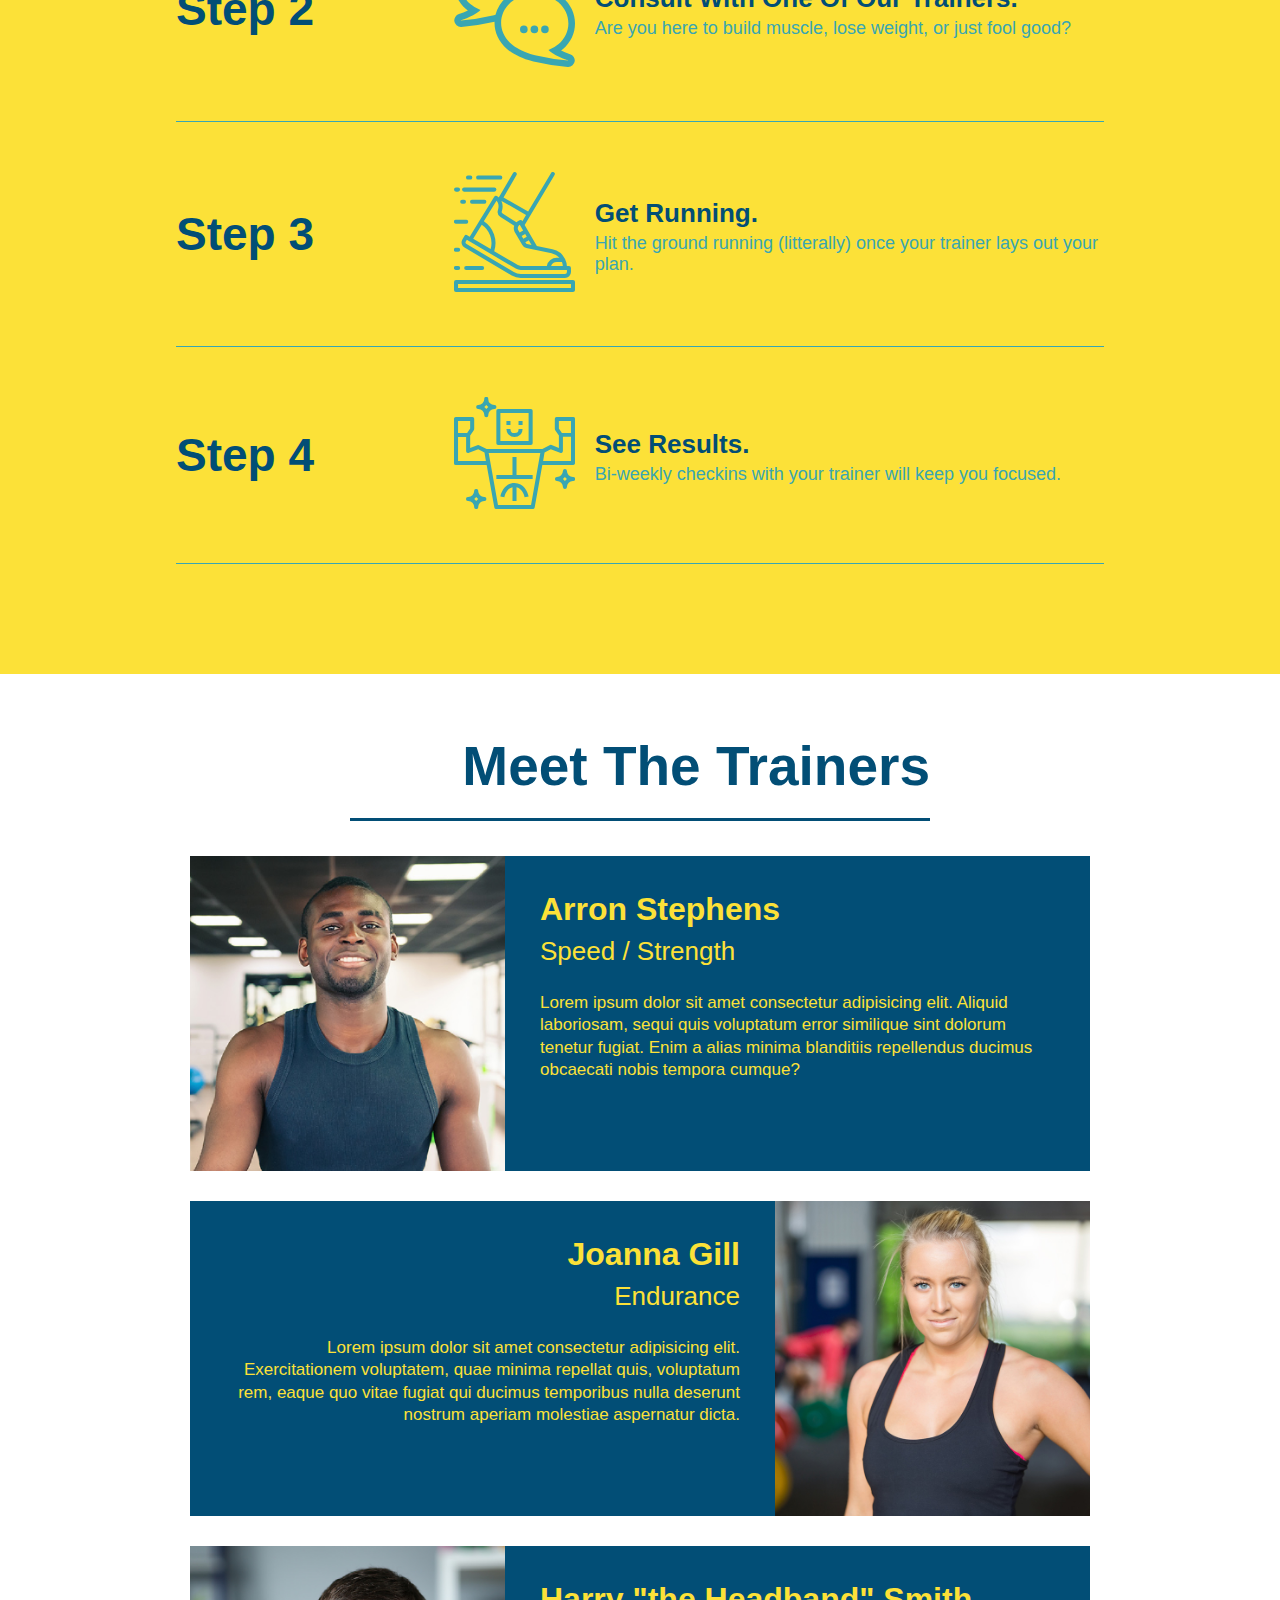
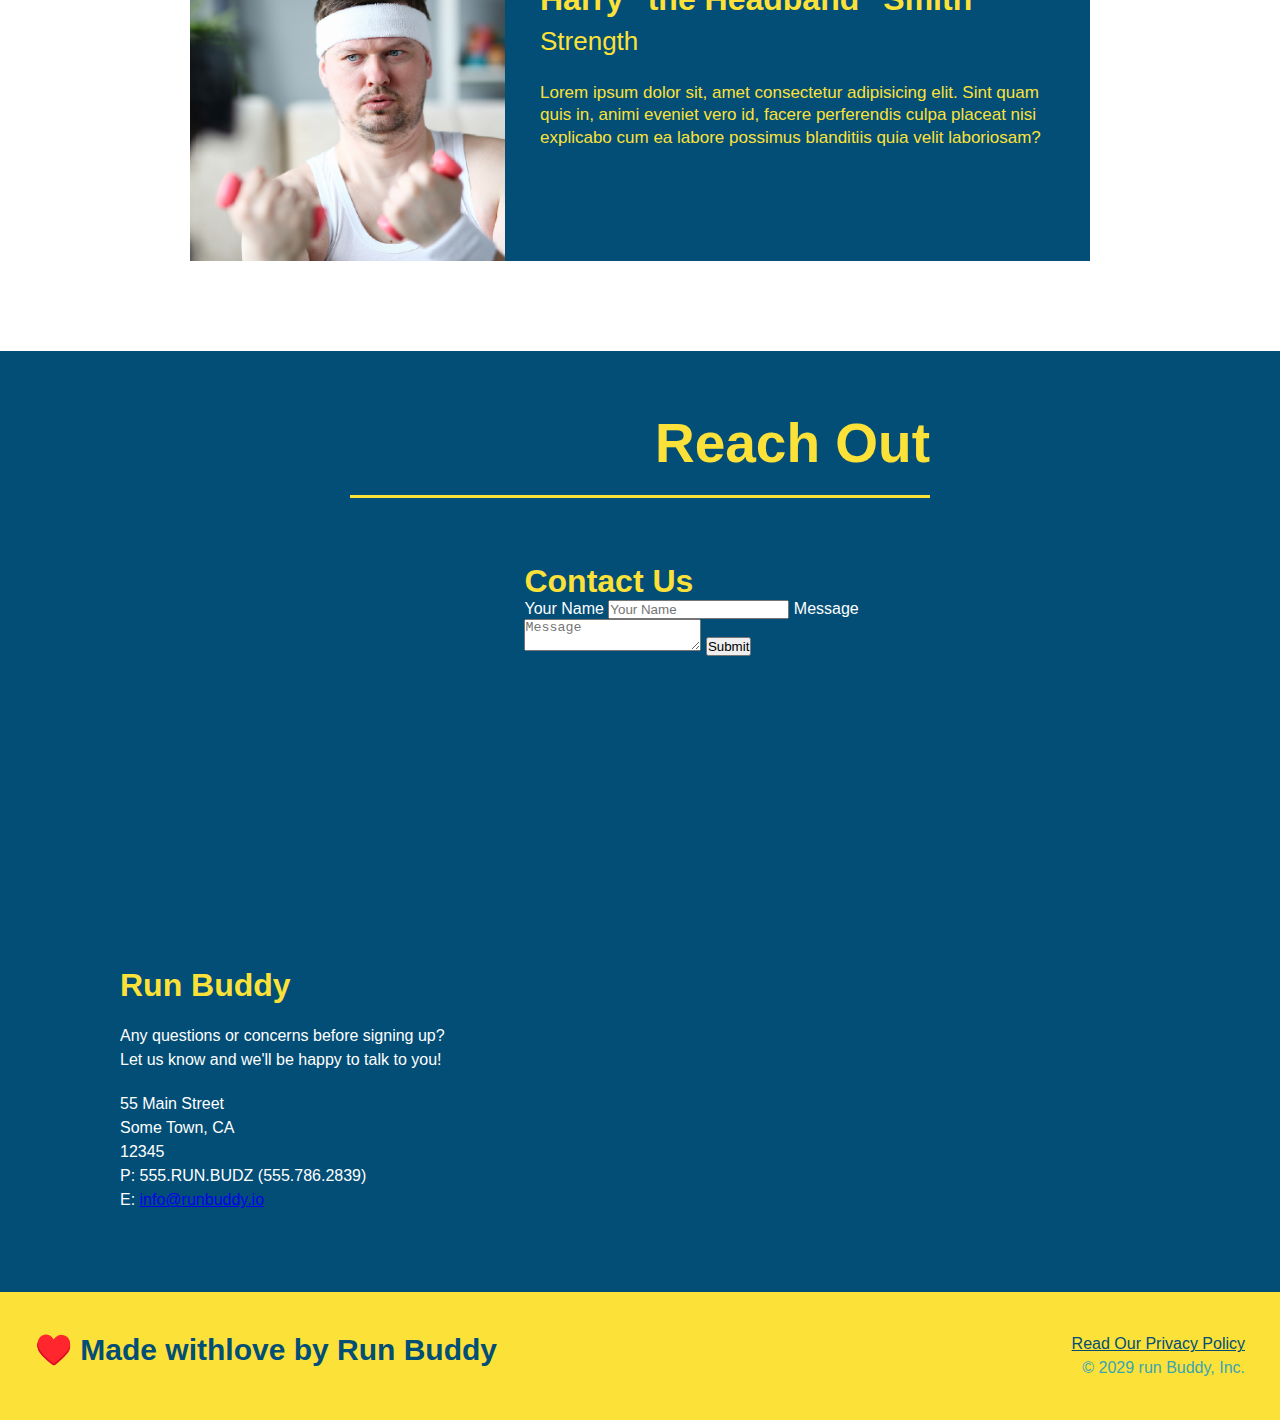
==== commit a9d46914: "added flexbox to steps" ====
--- a/index.html
+++ b/index.html
@@ -82,49 +82,91 @@
 
     <!--"what we do" section-->
     <section id="what-we-do" class="intro">
-        <h2 class="section-title primary-border">What We Do</h2>
-        <p>
+        <!--Wrap every h2 with a class of "section-title" in this div-->
+        <div class="flex-row">
+            <h2 class="section-title primary-border">What We Do
+            </h2>
+        </div>
+        <div class="flex-row">
+            <p>
             butcher selfies chambray shabby chic gentrify readymade yr Echo Park XOXO Tumblr normcore Banksy direct
             trade Blue Bottle chillwave you probably haven't heard of them single-origin coffee Vice fanny pack fixie
             Odd Future Austin fingerstache pickled twee synth Wes Anderson Thundercats viral bitters flannel meggings
             narwhal Marfa Schlitz sustainable Intelligentsia umami deep v craft
-        </p>
+            </p>
+        </div>
     </section>
 
     <!--"what you do" section-->
     <section id="what-you-do" class="steps">
-        <h2 class="section-title secondary-border">What You Do</h2>
-
-        <div>
-            <!--insert this img element-->
-            <img src="./assets/images/step-1.svg" alt="" />
-            <h3>Step 1: <span>Fill Out the Form Above.</span></h3>
-            <p>You're already here, so why not?</p>
-        </div>
-
-        <div>
-            <img src="./assets/images/step-2.svg" alt="" />
-            <h3>Step 2: <span>Consult with One of Our Trainers.</span></h3>
-            <p>Are you here to build muscle, lose weight, or just fool good?</p>
-        </div>
-
-        <div>
-            <img src="./assets/images/step-3.svg" alt="" />
-            <h3>Step 3: <span>Get Running.</span></h3>
-            <p>Hit the ground running (litterally) once your trainer lays out your plan.</p>
-        </div>
-
-        <div>
-            <h3>Sstep 4: <span>See Results.</span></h3>
-            <img src="./assets/images/step-4.svg" alt="" />
-            <p>Be-weekly checkins with your trainer will keep you focused.</p>
-        </div>
-
+         <!--Wrap every h2 with a class of "section-title" in this div-->
+        <div class="flex-row">
+            <h2 class="section-title secondary-border">What You Do
+            </h2>
+        </div>
+
+        <div class="step">
+            <h3> Step 1.</h3>
+            <div class="step-info">
+                <div class="step-img">
+                    <img src="./assets/images/step-1.svg" alt="" />
+                </div>
+                <div class="step-text">
+                <h4>Fill Out the Form Above.</h4>
+                <p>You're already here, so why not?</p>
+                </div>        
+             </div>
+        </div>
+
+
+         <div class="step">
+            <h3>Step 2</h3>
+            <div class="step-info">
+                <div class="step-img">
+                    <img src="./assets/images/step-2.svg" alt="" />
+                </div>
+                <div class="step-text">
+                    <h4> Consult With One Of Our Trainers.</h4>
+                    <p>Are you here to build muscle, lose weight, or just fool good?</p>
+                </div>
+            </div>  
+        </div>
+
+        <div class="step">
+            <h3>Step 3</h3>
+            <div class="step-info">
+                <div class="step-img">
+                    <img src="./assets/images/step-3.svg" alt="" />
+                </div> 
+                <div class="step-text">
+                    <h4>Get Running.</h4>
+                    <p>Hit the ground running (litterally) once your trainer lays out your plan.</p> 
+                </div>   
+            </div>   
+        </div>   
+
+        <div class="step">
+            <h3>Step 4</h3>
+            <div class="step-info">
+                <div class="step-img">
+                    <img src="./assets/images/step-4.svg" alt=""/>
+                </div>
+                <div class="step-text">
+                    <h4>See Results.</h4>
+                    <p>Bi-weekly checkins with your trainer will keep you focused.</p>
+                </div> 
+            </div>
+        </div>
+   
     </section>
 
     <!--"meet the trainers" section-->
     <section id="your-trainers" class="trainers">
-        <h2 class="section-title primary-border"> Meet The Trainers</h2>
+         <!--Wrap every h2 with a class of "section-title" in this div-->
+         <div class="flex-row">
+             <h2 class="section-title primary-border"> Meet The Trainers
+             </h2>
+         </div>
         <!--First Trainer Bio-->
         <article class="trainer">
             <img src="./assets/images/trainer-1.jpg" alt="Arron Stephen in his workout clothes, ready to pump iron" />
@@ -167,7 +209,11 @@
 
     <!--"reach out" section-->
     <section id="reach-out" class="contact">
-        <h2 class="section-title secondary-border">Reach Out</h2>
+         <!--Wrap every h2 with a class of "section-title" in this div-->
+         <div class="flex-row">
+            <h2 class="section-title secondary-border">Reach Out
+            </h2>
+        </div>
         <!--Contact Container-->
         <div class="contact-info">
             <iframe
--- a/assets/css/style.css
+++ b/assets/css/style.css
@@ -28,53 +28,74 @@
 header nav {
     margin: 7px 0;
 }
-header nav ul li {
-    display: inline;
+header nav ul {
+    display: flex;
+    flex-wrap: wrap;
+    justify-content: space-between;
+    align-items: center;
+    list-style: none;
 }
 header nav ul li a {
     margin: 0 30px;
     font-weight: lighter;
-    font-size: 22px;
+    font-size: 1.55vw;
 }
 footer {
+    display: flex;
+    justify-content: space-between;
+    flex-wrap: wrap;
     background: #fce138;
     width: 100%;
     padding: 40px 35px;
 }
 footer h2 {
-    display: inline;
     color: #024e76;
     font-size: 30px;
     margin: 0;
 }
 footer div {
-    float: right;
     line-height: 1.5;
     text-align: right;
 }
 footer a {
     color: #024e76;
+}
+.red {
+    color:red;
 }
 section {
     Padding: 60px;
 }
 /* Hero Style Start */
 .hero {
+   display: flex;
+   justify-content: center;
+   flex-wrap: wrap;
    background-image: url("../images/hero-bg.jpg");
-   height: 600px;
    background-size: cover;
    background-position: center;
-   position: relative;
+  
+}
+.hero-cta {
+    width: 35%;
+    text-align: right;
+    margin: 3.5%;
+    color: #fff;
+    font-size: 18px;
+    line-height: 1.3;
+}
+.her-cta h2 {
+    font-style: italic;
+    font-size: 55px;
+    color: #fce138;
 }
 .hero-form {
     color:#024e76;
     background-color:#fce138;
     padding: 20px;
-    width: 500px;
     border: solid 3px #024e76;
-    position: absolute;
-    bottom: 120px;
-    right: 140px;
+    width: 40%;
+    margin: 3.5%;
 }
 .hero-form h3 {
     font-size: 24px;
@@ -105,57 +126,65 @@
 /*Hero Style End */
 
 /*What We Do Start*/
-.intro {
-    text-align: center;
-}
 .intro p {
     line-height: 1.7;
     color: #39a6b2;
     width: 80%;
     font-size: 20px;
+    text-align: center;
 }
 .intro p {
     /* add this alongside your other declarations */
     margin: 0 auto;
 }
-
 /*What We Do End*/
 
 /*What You Do Start*/
 .steps {
-    text-align: center;
     background: #fce138;
 }
-.steps div {
-    margin-bottom: 80px;
-}
-.steps img {
-    width: 15%;
-    margin: 10px 0;
-}
-.steps h3 {
+.step {
+    margin: 50px auto;
+    padding-bottom: 50px;
+    width: 80%;
+    border-bottom: 1px solid #39a6b2;
+    display: flex;
+    flex-wrap: wrap;
+    align-items: center;
+    justify-content: space-between;
+}
+.step h3 {
     color: #024e76;
     font-size: 46px;
-    margin-top: 10px;
-}
-.steps p {
+    flex: 1 30%;
+}
+.step-info{
+    flex: 2 70%;
+    display: flex;
+    flex-wrap: wrap;
+    align-items: center;
+}
+.step-img {
+    flex: 1 12%;
+    margin-right: 20px;
+}
+.step-img img {
+    max-width: 100%;
+}
+.step-text {
+    flex: 12;
+}
+.step-text h4 {
+    font-size: 26px;
+    line-height: 1.5;
+    color: #024e76;
+}
+.step-text p {
     color:#39a6b2;
-    font-size: 23px;
-}
-.steps span {
-    font-size:38px;
+    font-size: 18px;
 }
 /*What You Do End*/
 
-/*applied to What We Do and What You Do and Trainers and Contact*/
-.section-title {
-    font-size: 55px;
-    color: #024e76;
-    margin-bottom: 35px;
-    padding: 0 100px 20px 100px;
-    display: inline-block;
-    border-bottom: 3px solid;
-}
 .primary-border {
     border-color:#fce138;
 }
@@ -165,7 +194,7 @@
 
 /*Trainers Sections Start*/
 .trainers {
-    text-align: center;
+    
 }
 .trainer {
     width: 900px;
@@ -183,12 +212,6 @@
     float: left;
     width: 65%;
 }
-.text-left {
-    text-align: left;
-}
-.text-right {
-    text-align: right;
-}
 .trainer-bio h3 {
     font-size: 32px;
     margin-bottom: 8px;
@@ -207,7 +230,6 @@
 /*Reach Out Styles Starts*/
 .contact {
     background:#024e76;
-    text-align: center;
 }
 .contact h2 {
     color:#fce138
@@ -237,7 +259,23 @@
 contact-info a{
     color:#fff9ce;
 }
-.red {
-    color:red;
-}
 /*Reach Out Styles Ends*/
+.text-left {
+    text-align: left;
+}
+.text-right {
+    text-align: right;
+}
+/* section-title applied to What We Do and What You Do and Trainers and Contact*/
+.section-title {
+    font-size: 55px;
+    color: #024e76;
+    border-bottom: 3px solid;
+    padding-bottom: 20px;
+    text-align: right;
+    margin: 0 auto 35px auto;
+    width: 50%;
+}
+.flex-row {
+    display: flex;
+}
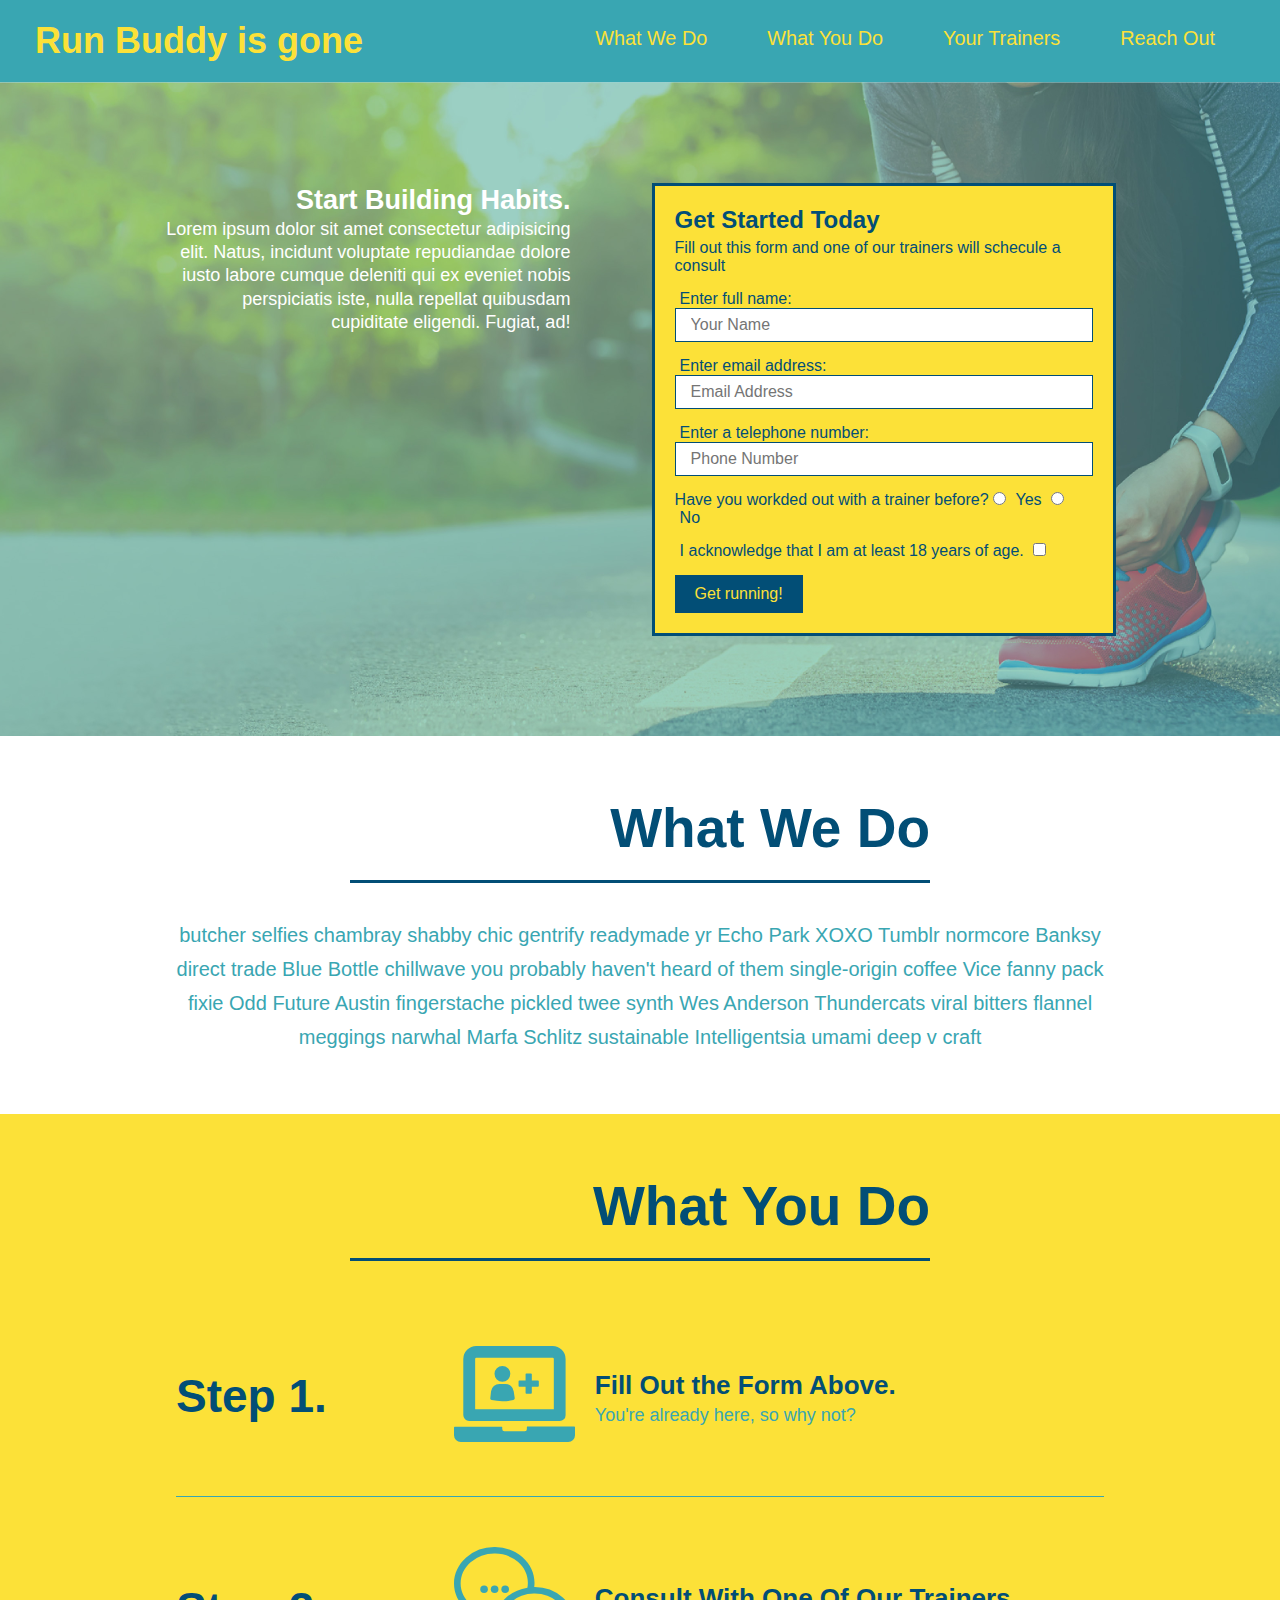
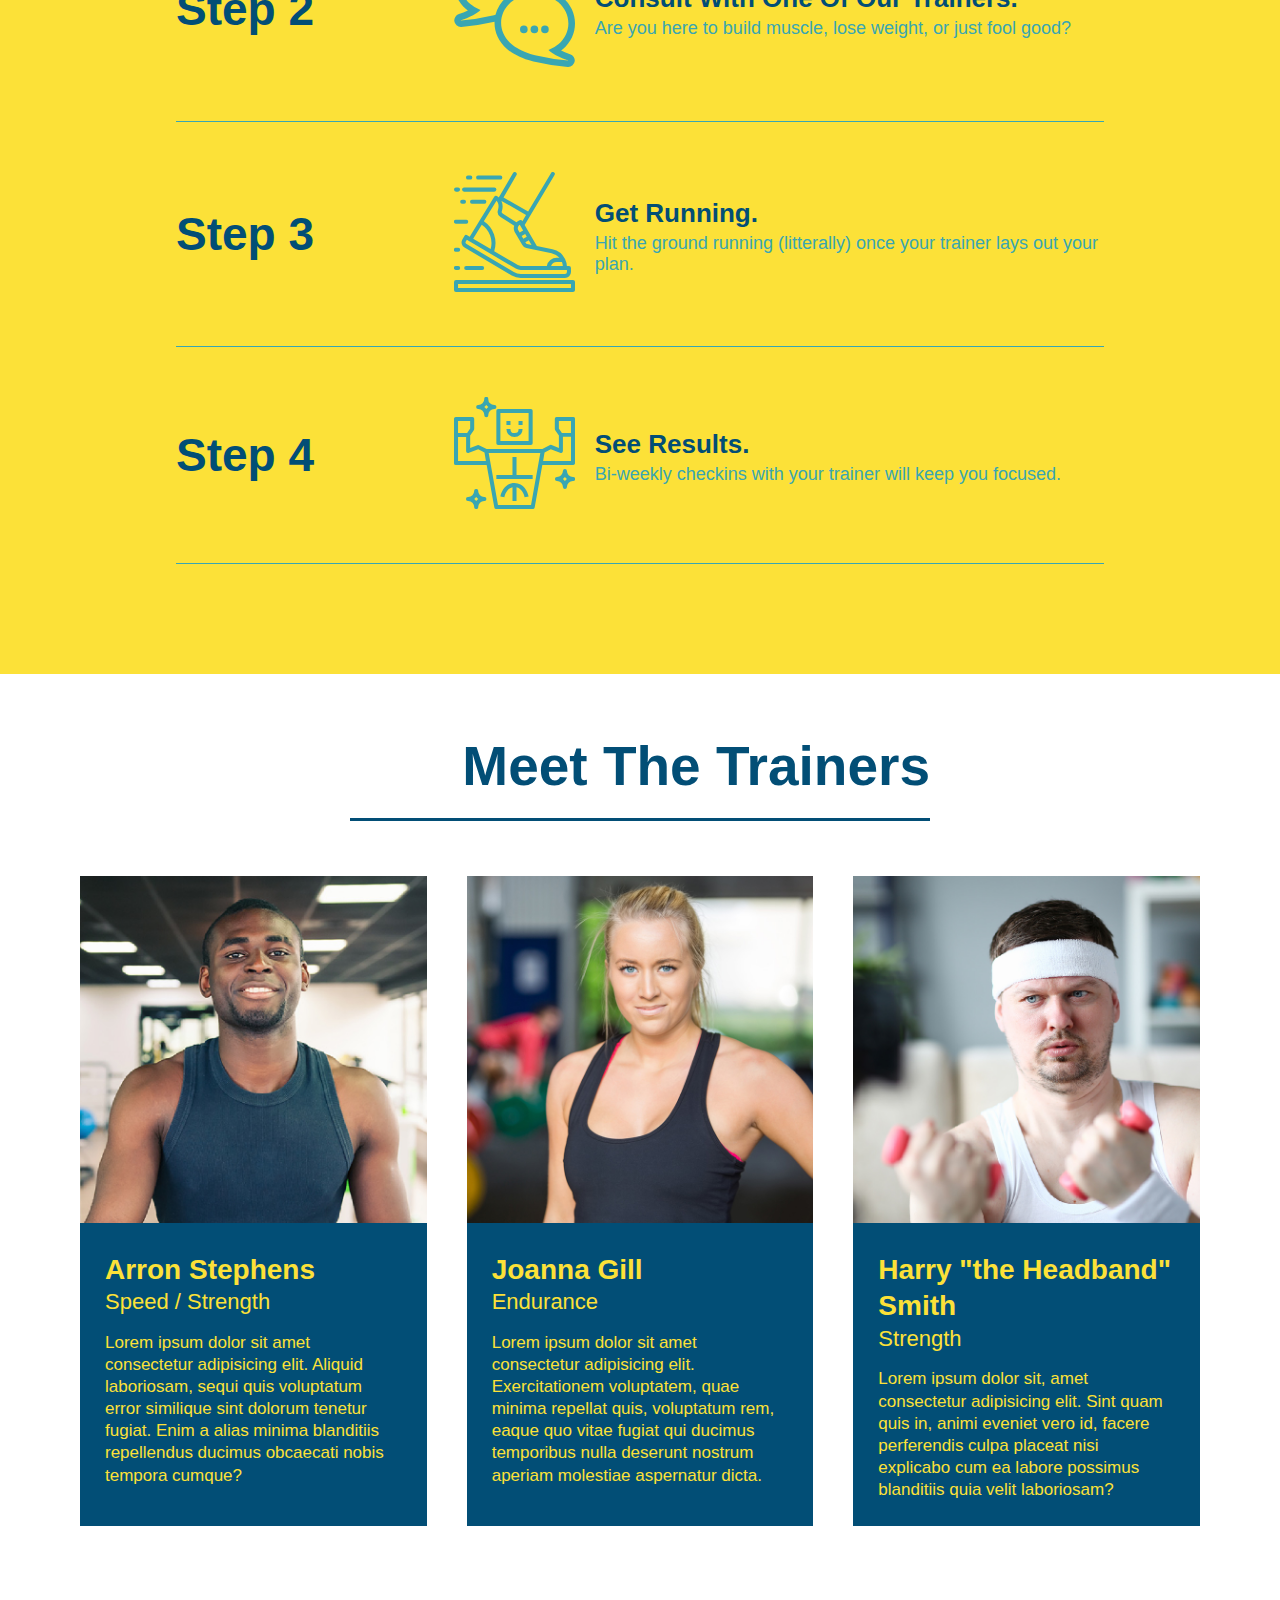
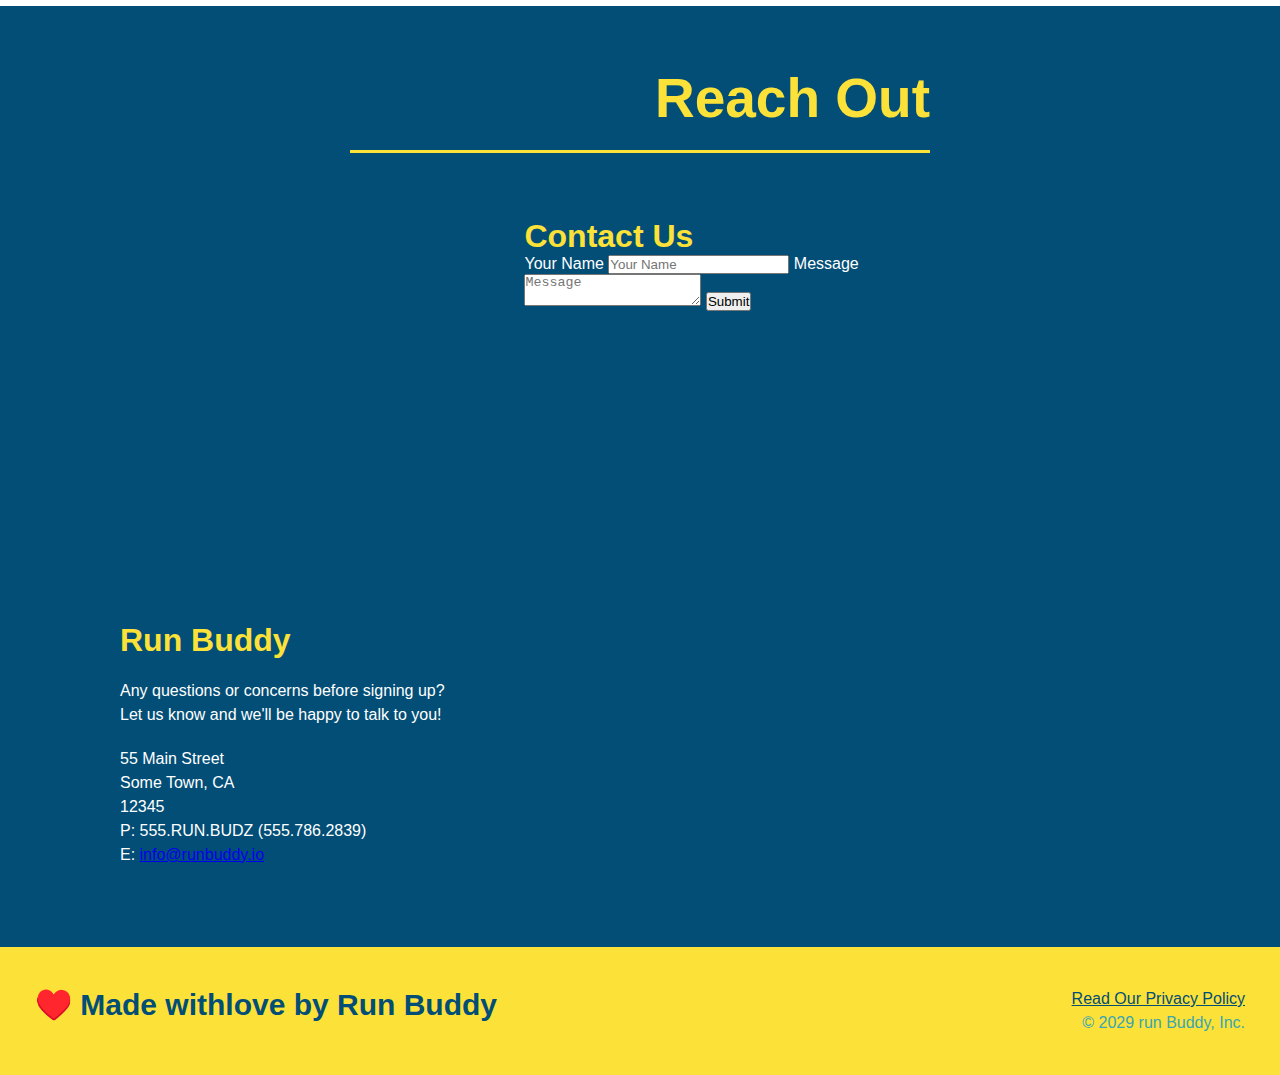
==== commit 6eeaa2cb: "added flexbox to the trainers" ====
--- a/index.html
+++ b/index.html
@@ -161,50 +161,55 @@
     </section>
 
     <!--"meet the trainers" section-->
-    <section id="your-trainers" class="trainers">
+    <section id="your-trainers">
          <!--Wrap every h2 with a class of "section-title" in this div-->
          <div class="flex-row">
              <h2 class="section-title primary-border"> Meet The Trainers
              </h2>
          </div>
-        <!--First Trainer Bio-->
-        <article class="trainer">
-            <img src="./assets/images/trainer-1.jpg" alt="Arron Stephen in his workout clothes, ready to pump iron" />
-            <div class="trainer-bio text-left">
-                <h3>Arron Stephens</h3>
-                <h4>Speed / Strength</h4>
-                <p>Lorem ipsum dolor sit amet consectetur adipisicing elit. Aliquid laboriosam, sequi quis voluptatum
-                    error similique sint dolorum tenetur fugiat. Enim a alias minima blanditiis repellendus ducimus
-                    obcaecati nobis tempora cumque?
-                </p>
-            </div>
-        </article>
-        <!--Second Trainer Bio-->
-        <article class="trainer">
-            <div class="trainer-bio text-right">
-                <h3>Joanna Gill</h3>
-                <h4>Endurance</h4>
-                <p> Lorem ipsum dolor sit amet consectetur adipisicing elit. Exercitationem voluptatem, quae minima
-                    repellat quis, voluptatum rem, eaque quo vitae fugiat qui ducimus temporibus nulla deserunt nostrum
-                    aperiam molestiae aspernatur dicta.
-                </p>
-            </div>
-            <img src="./assets/images/trainer-2.jpg" alt="Joanna Gill cooling off after a workout" />
-
-        </article>
-        <!--Third Trainer Bio-->
-        <article class="trainer">
-            <img src="./assets/images/trainer-3.jpg"
-                    alt="Harry Smith wearinf a headband and lifting comically small weights" />
-            <div class="trainer-bio text-left">
-                <h3>Harry "the Headband" Smith</h3>
-                <h4>Strength</h4>
-                <p>Lorem ipsum dolor sit, amet consectetur adipisicing elit. Sint quam quis in, animi eveniet vero
-                        id, facere perferendis culpa placeat nisi explicabo cum ea labore possimus blanditiis quia velit
-                        laboriosam?
-                </p>
-            </div>
-        </article>
+
+         <div class="trainers">
+        <!--This for show; keep the article tags you have-->
+         
+            <!--First Trainer Bio-->
+            <article class="trainer">
+                <img src="./assets/images/trainer-1.jpg" alt="Arron Stephen in his workout clothes, ready to pump iron" />
+                <div class="trainer-bio">
+                    <h3 class="trainer-name">Arron Stephens</h3>
+                    <h4 class="trainer-role">Speed / Strength</h4>
+                    <p>Lorem ipsum dolor sit amet consectetur adipisicing elit. Aliquid laboriosam, sequi quis voluptatum
+                        error similique sint dolorum tenetur fugiat. Enim a alias minima blanditiis repellendus ducimus
+                        obcaecati nobis tempora cumque?
+                    </p>
+                </div>
+            </article>
+            <!--Second Trainer Bio-->
+            <article class="trainer">
+                <img src="./assets/images/trainer-2.jpg" alt="Joanna Gill cooling off after a workout" />
+                <div class="trainer-bio">
+                    <h3 class="trainer-name">Joanna Gill</h3>
+                    <h4 class="trainer-role">Endurance</h4>
+                    <p> Lorem ipsum dolor sit amet consectetur adipisicing elit. Exercitationem voluptatem, quae minima
+                        repellat quis, voluptatum rem, eaque quo vitae fugiat qui ducimus temporibus nulla deserunt nostrum
+                        aperiam molestiae aspernatur dicta.
+                    </p>
+                </div>
+
+            </article>
+            <!--Third Trainer Bio-->
+            <article class="trainer">
+                <img src="./assets/images/trainer-3.jpg"
+                        alt="Harry Smith wearinf a headband and lifting comically small weights" />
+                <div class="trainer-bio">
+                    <h3 class="trainer-name">Harry "the Headband" Smith</h3>
+                    <h4 class="trainer-role">Strength</h4>
+                    <p>Lorem ipsum dolor sit, amet consectetur adipisicing elit. Sint quam quis in, animi  eveniet vero
+                            id, facere perferendis culpa placeat nisi explicabo cum ea labore possimus blanditiis quia velit
+                            laboriosam?
+                    </p>
+                </div>
+            </div>    
+            </article>
     </section>
 
     <!--"reach out" section-->
--- a/assets/css/style.css
+++ b/assets/css/style.css
@@ -194,36 +194,35 @@
 
 /*Trainers Sections Start*/
 .trainers {
-    
+    width: 100%;
+    margin: 0 auto;
+    display: flex;
+    flex-wrap: wrap;
+    justify-content: space-around;
 }
 .trainer {
-    width: 900px;
-    margin:0 auto 30px auto;
+    flex: 1;
+    margin: 20px;
     background: #024e76;
     color:#fce138;
-    overflow: auto;
 }
 .trainer img {
-    width: 35%;
-    float: left;
+    width: 100%;
 }
 .trainer-bio {
-    padding: 35px;
-    float: left;
-    width: 65%;
+    padding: 25px;
+    line-height: 1.3;
 }
 .trainer-bio h3 {
-    font-size: 32px;
-    margin-bottom: 8px;
+    font-size: 28px;
 }
 .trainer-bio h4{
     font-weight: lighter;
-    font-size: 26px;
-    margin-bottom: 25px;
+    font-size: 22px;
+    margin-bottom: 15px;
 }
 .trainer-bio p {
     font-size: 17px;
-    line-height: 1.3;
 }
 /*Trainers Section End*/
 
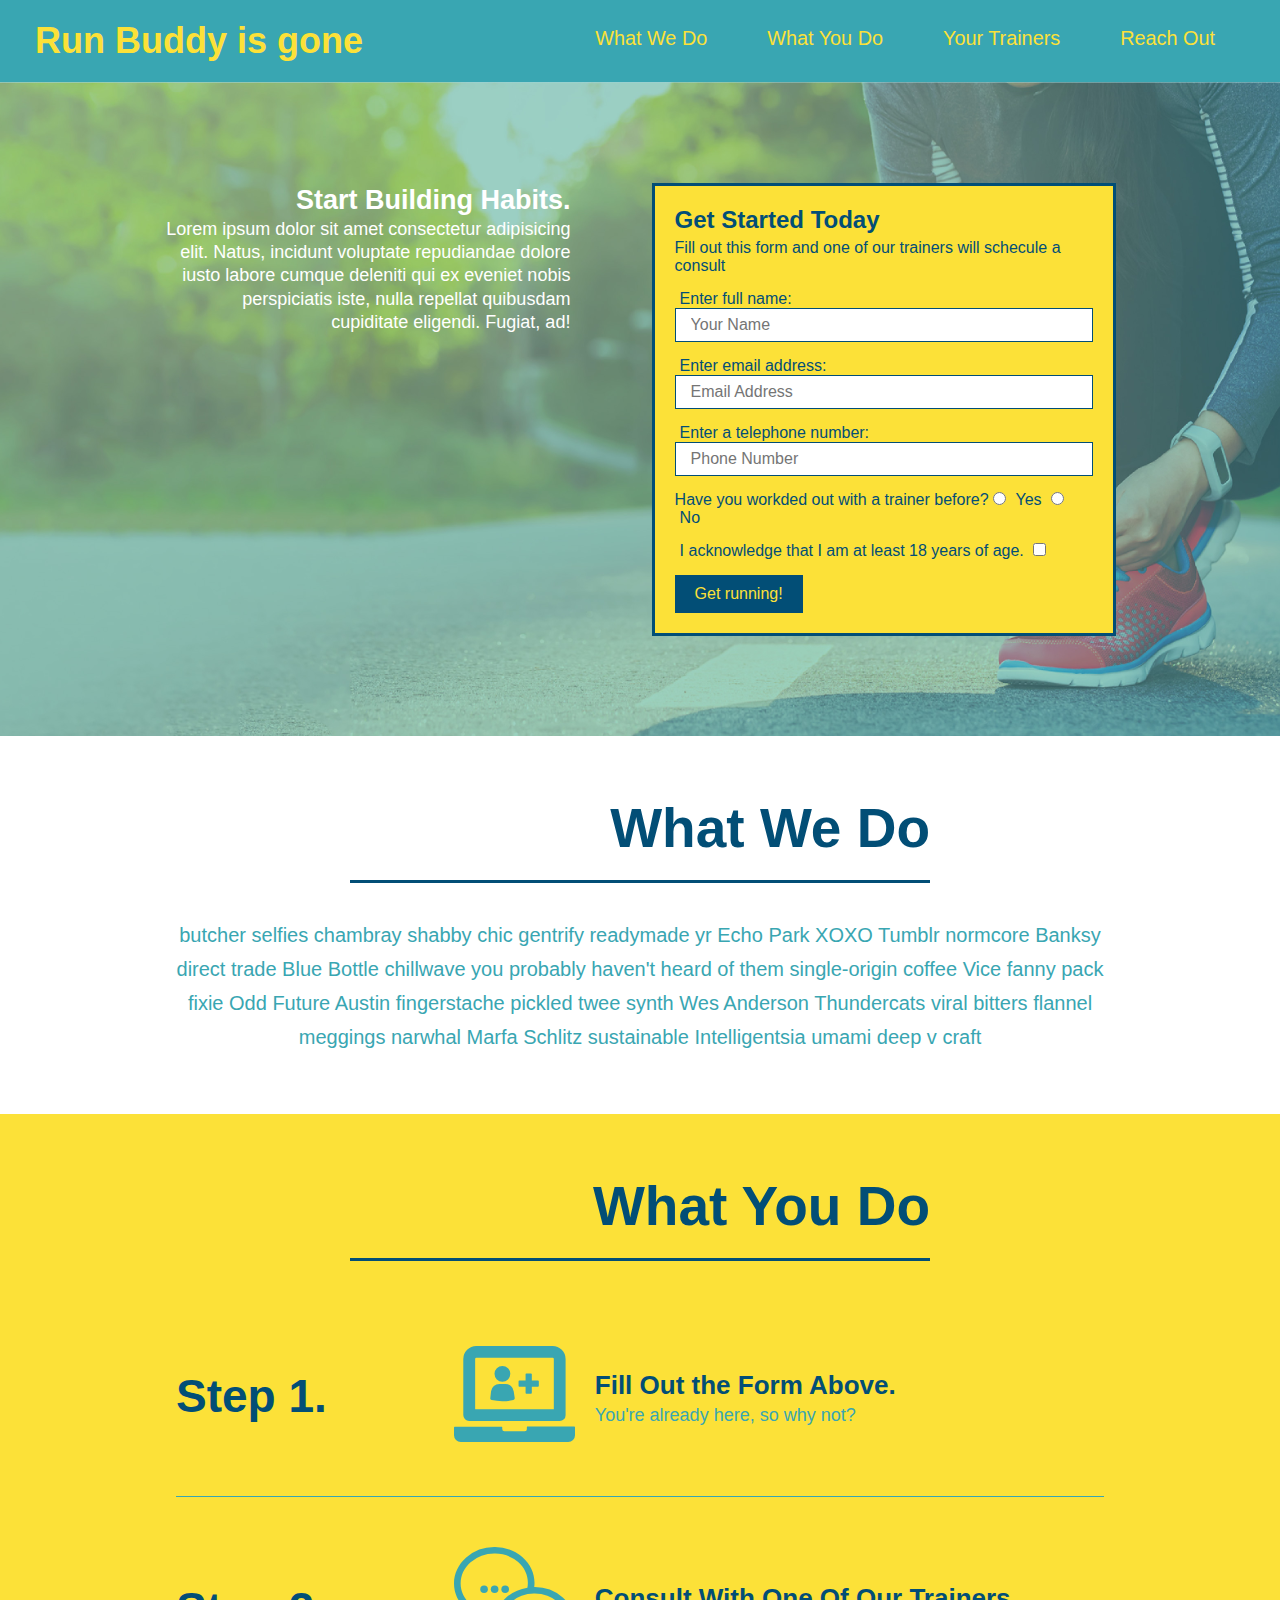
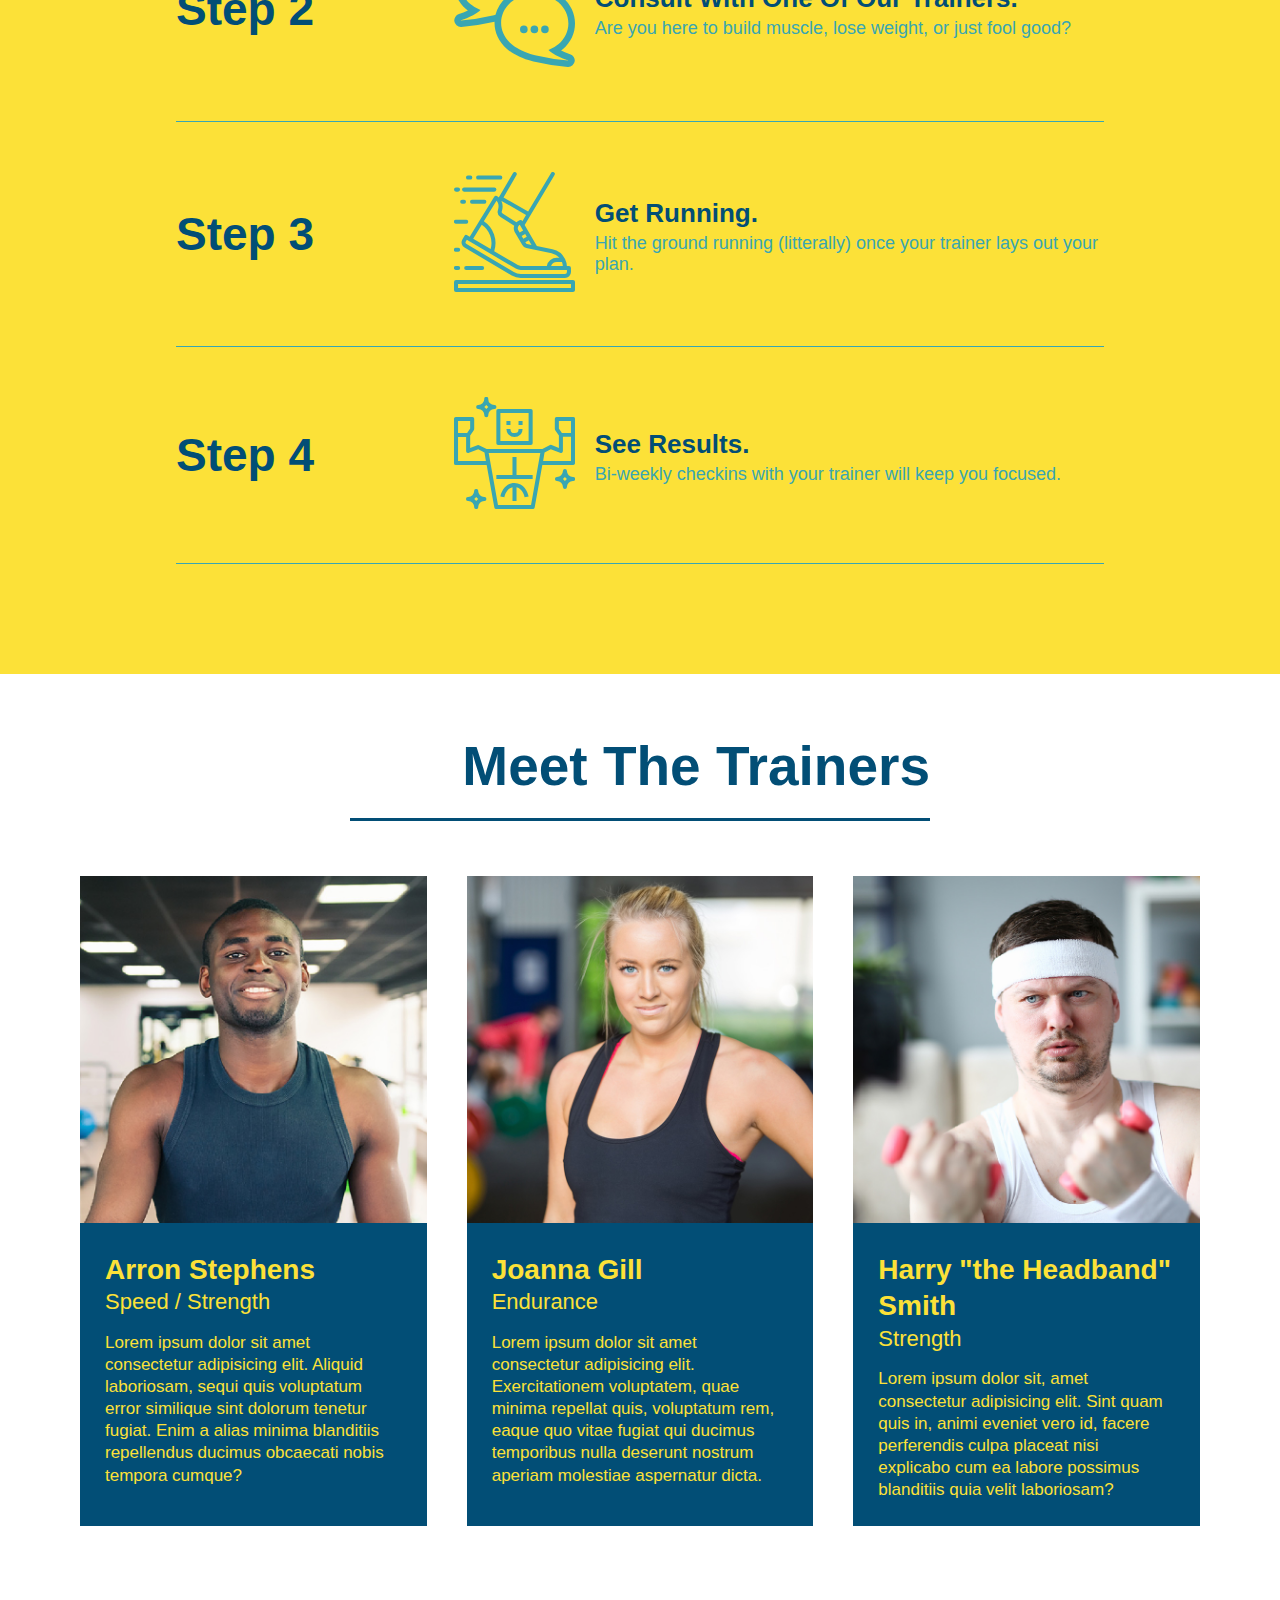
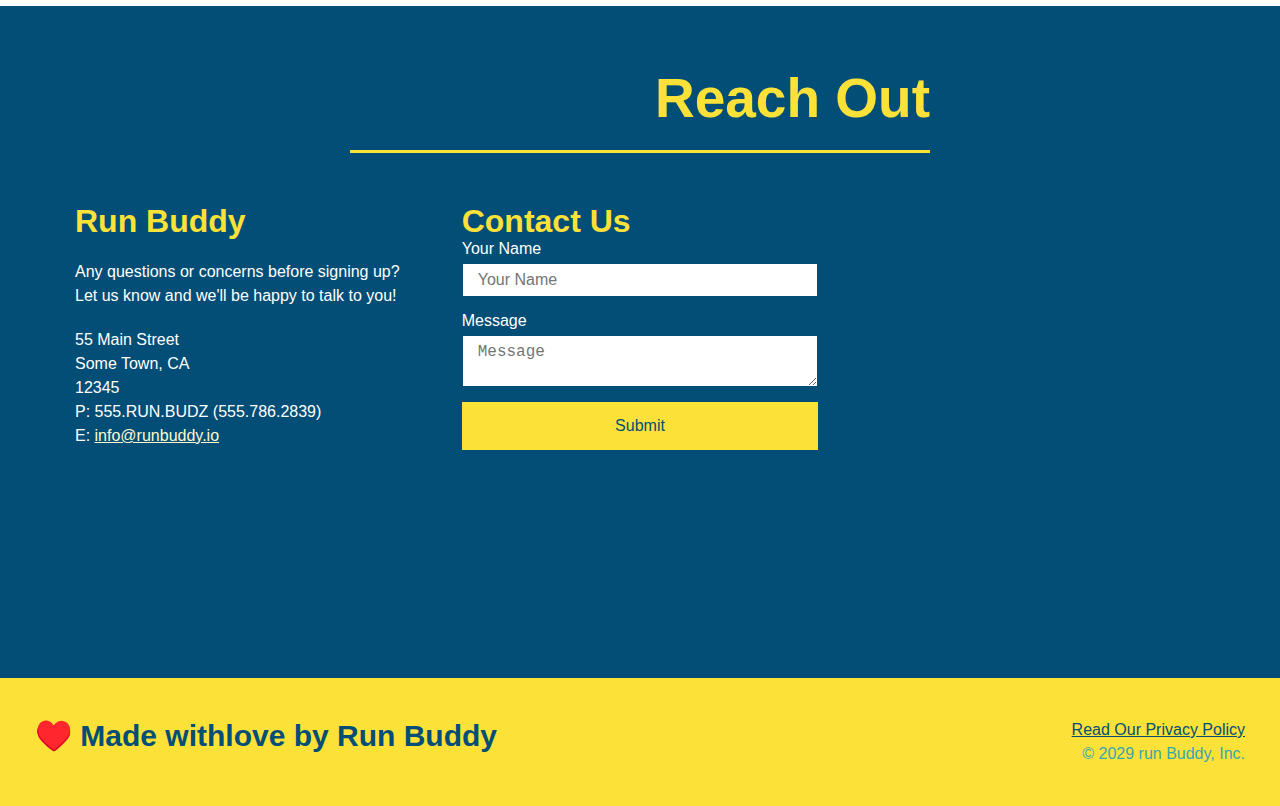
==== commit c065fdd5: "flex box up to date" ====
--- a/index.html
+++ b/index.html
@@ -221,23 +221,6 @@
         </div>
         <!--Contact Container-->
         <div class="contact-info">
-            <iframe
-                src="https://www.google.com/maps/embed?pb=!1m18!1m12!1m3!1d2887.1183540217694!2d-79.39699974903091!3d43.645705879019026!2m3!1f0!2f0!3f0!3m2!1i1024!2i768!4f13.1!3m3!1m2!1s0x882b34d97d81bf17%3A0x5cebe4945218148e!2s69%20Spadina%20Ave%2C%20Toronto%2C%20ON%20M5V%203T9!5e0!3m2!1sen!2sca!4v1613600074938!5m2!1sen!2sca"
-                frameborder="0" height="400" width="400" style="border:0" allowfullscreen>
-            </iframe>
-
-            <div class="contact-form">
-                <h3>Contact Us</h3>
-                <form>
-                    <label for="contact-name">Your Name</label>
-                    <input type="text" id="contact-name" placeholder="Your Name" />
-
-                    <label for="contact-message">Message</label>
-                    <textarea id="contact-message" placeholder="Message"></textarea>
-
-                    <button type="submit">Submit</button>
-                </form>
-            </div>
             <div>
                 <h3>Run Buddy</h3>
                 <p>
@@ -253,6 +236,24 @@
                     E: <a href="mailro:info@runbuddy.io">info@runbuddy.io</a>
                 </address>
             </div>
+
+            <div class="contact-form">
+                <h3>Contact Us</h3>
+                <form>
+                    <label for="contact-name">Your Name</label>
+                    <input type="text" id="contact-name" placeholder="Your Name" />
+
+                    <label for="contact-message">Message</label>
+                    <textarea id="contact-message" placeholder="Message"></textarea>
+
+                    <button type="submit">Submit</button>
+                </form>
+            </div>
+
+            <iframe
+                src="https://www.google.com/maps/embed?pb=!1m18!1m12!1m3!1d2887.1183540217694!2d-79.39699974903091!3d43.645705879019026!2m3!1f0!2f0!3f0!3m2!1i1024!2i768!4f13.1!3m3!1m2!1s0x882b34d97d81bf17%3A0x5cebe4945218148e!2s69%20Spadina%20Ave%2C%20Toronto%2C%20ON%20M5V%203T9!5e0!3m2!1sen!2sca!4v1613600074938!5m2!1sen!2sca"
+                frameborder="0" height="400" width="400" style="border:0" allowfullscreen>
+            </iframe>         
         </div>
     </section>
 
--- a/assets/css/style.css
+++ b/assets/css/style.css
@@ -233,16 +233,19 @@
 .contact h2 {
     color:#fce138
 }
+.contact-info > * {
+    flex: 1;
+    margin: 15px;
+}
+.contact-info {
+    display: flex;
+    justify-content: space-between;
+    flex-wrap: wrap;
+}
 .contact-info iframe {
-    width: 400px;
     height:400px;
 }
 .contact-info div{
-    width: 410px;
-    display: inline-block;
-    vertical-align: top;
-    text-align: left;
-    margin: 30px 0 0 60px;
     color: white; 
 }
 .contact h3{
@@ -252,11 +255,30 @@
 .contact-info p, .contact-info address {
     margin: 20px 0;
     line-height: 1.5;
-    font-size: 20ps;
+    font-size: 16px;
     font-style: normal;
 }
-contact-info a{
+.contact-info a{
     color:#fff9ce;
+}
+.contact-form input, .contact-form textarea {
+    border: 1px solid #024e76;
+    display: block;
+    padding: 7px 15px;
+    font-size: 16px;
+    color: #024e76;
+    width: 100%;
+    margin-bottom: 15px;
+    margin-top: 5px;
+}
+.contact-form button {
+    width: 100%;
+    border: none;
+    background: #fce138;
+    color: #024e76;
+    text-align: center;
+    padding: 15px 0;
+    font-size: 16px;
 }
 /*Reach Out Styles Ends*/
 .text-left {
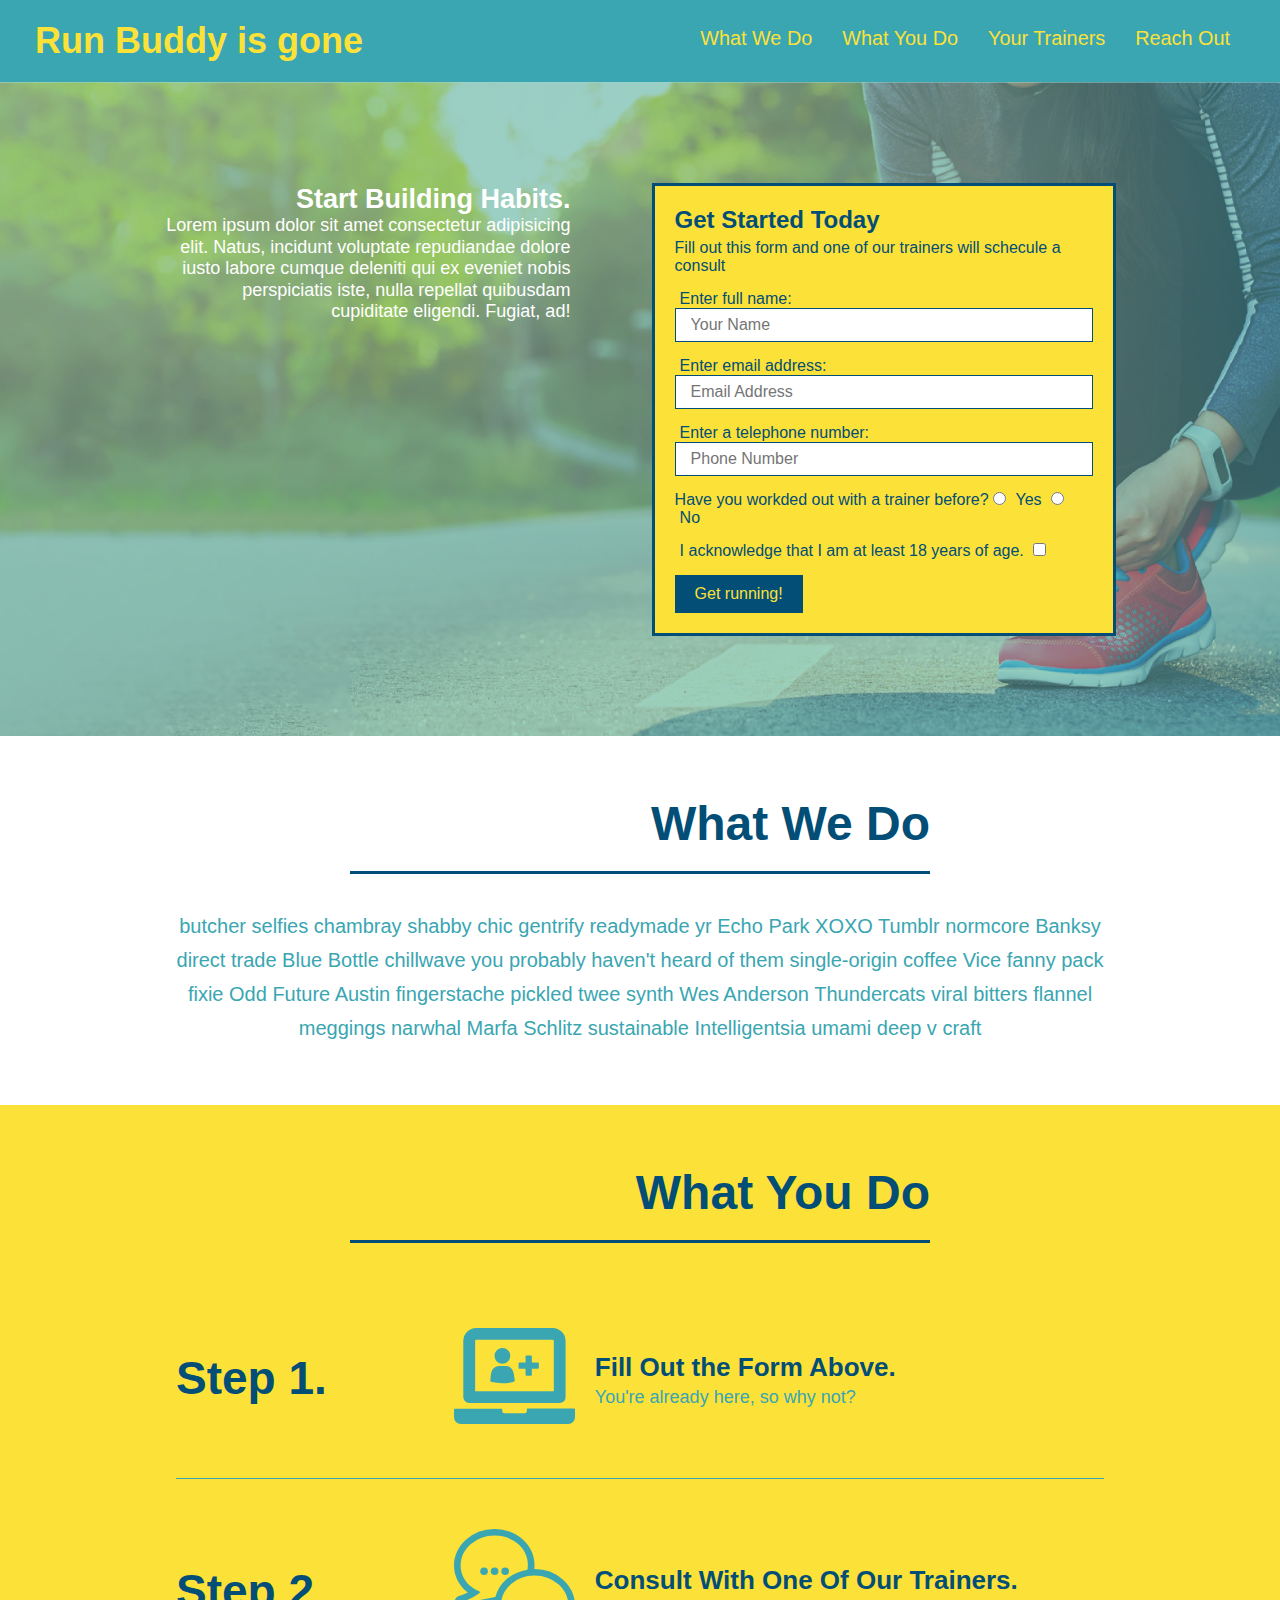
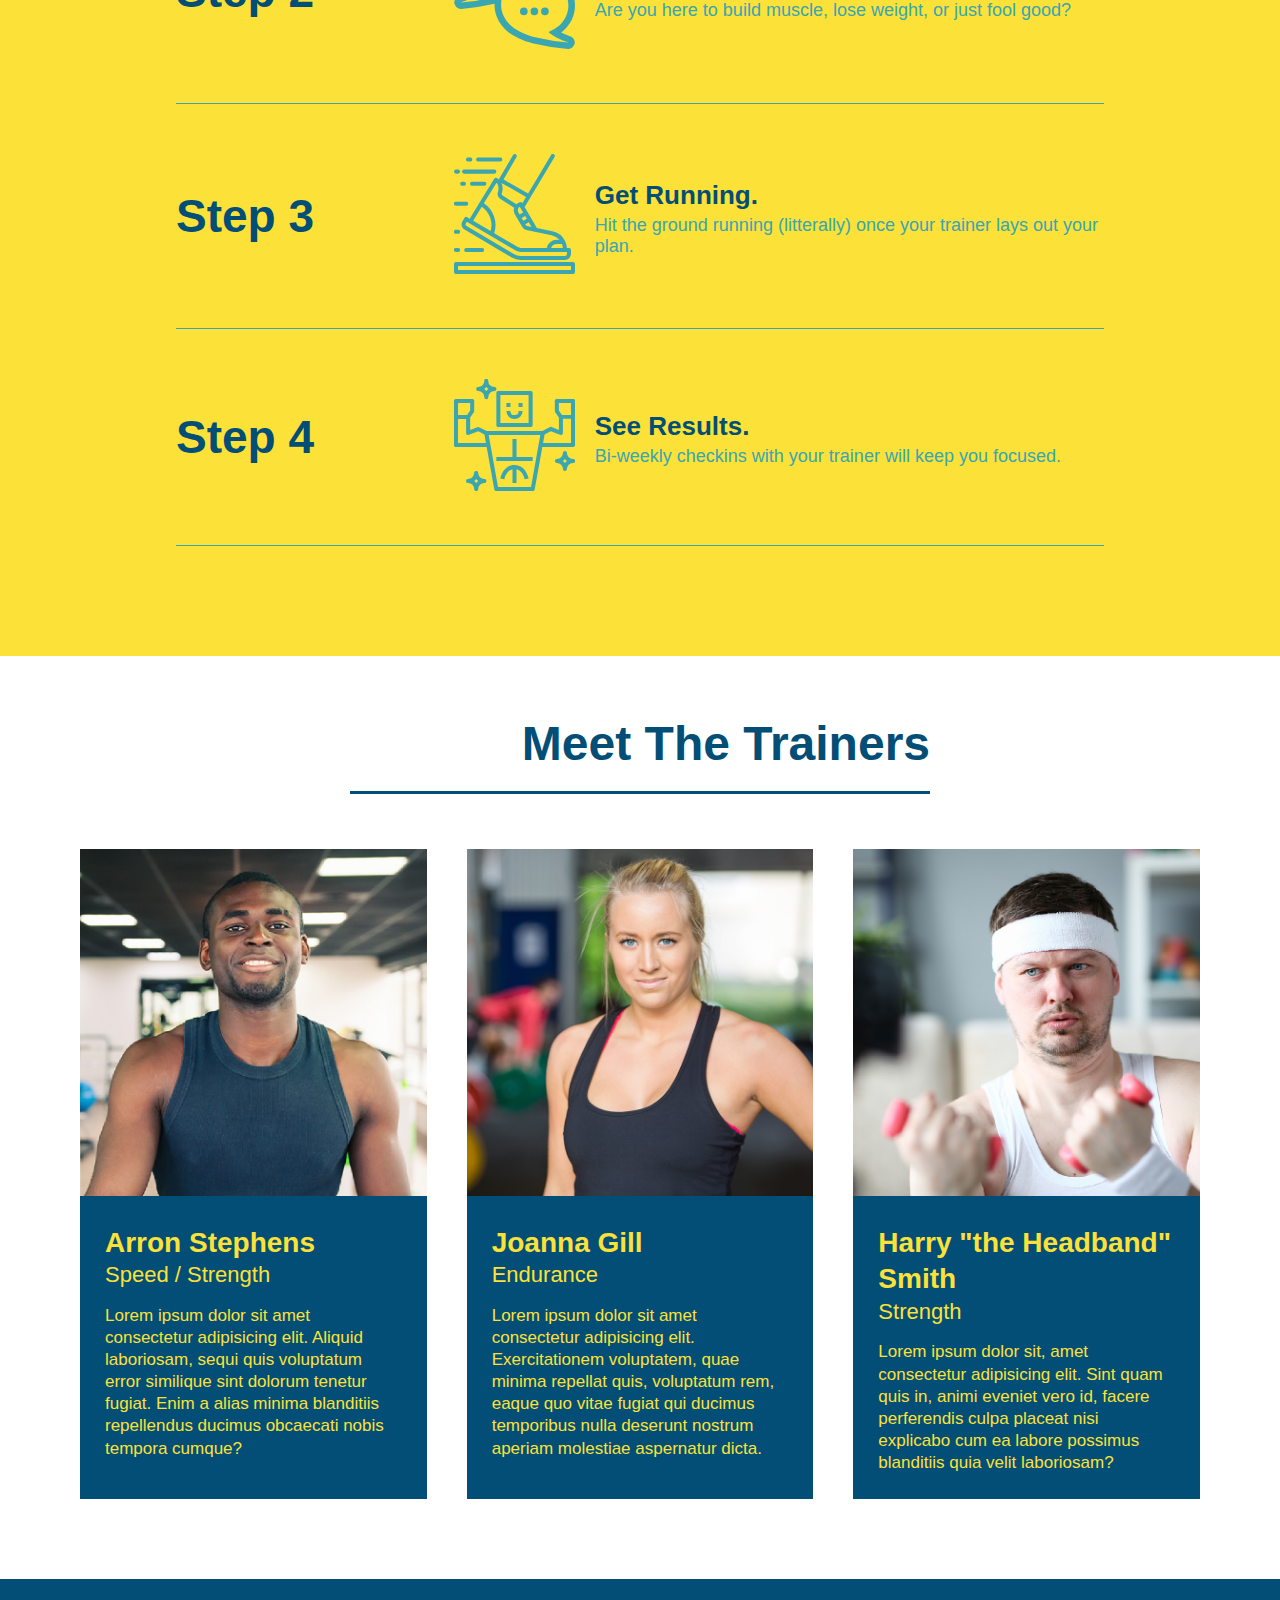
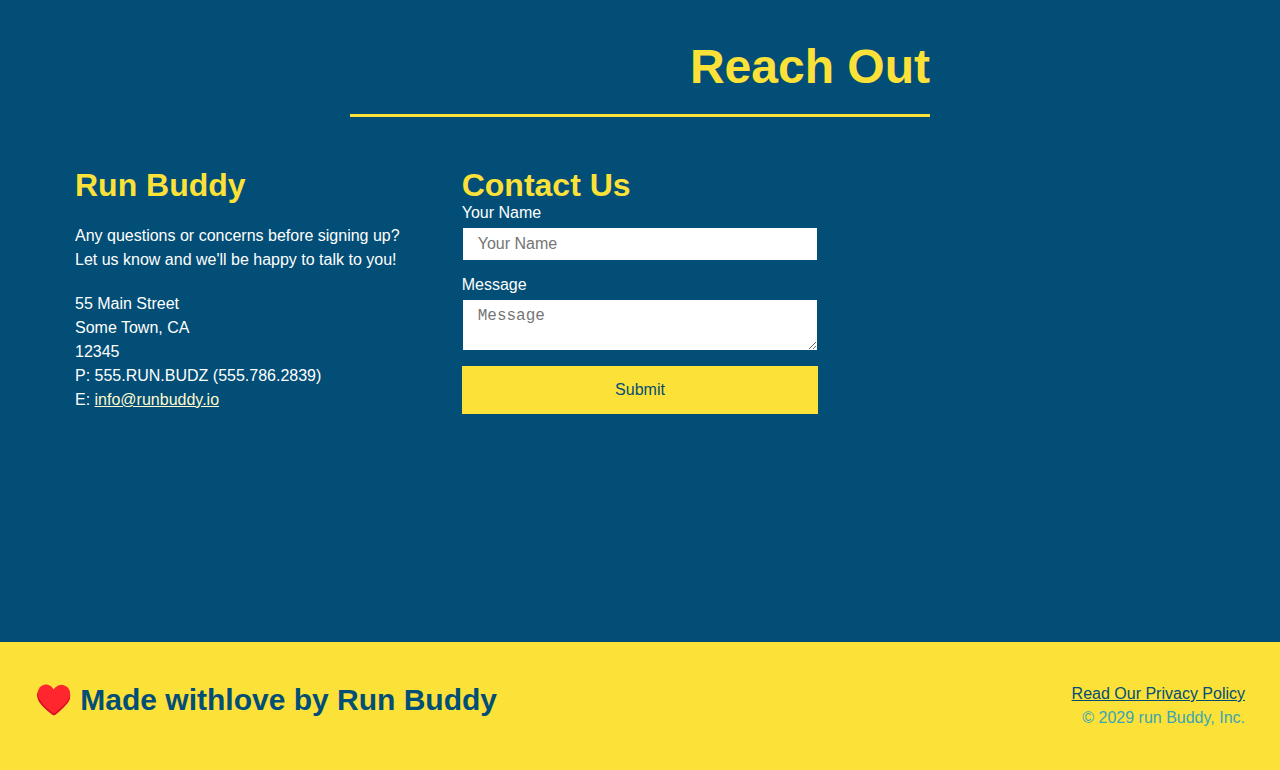
==== commit 3f91da5a: "added media query outline" ====
--- a/index.html
+++ b/index.html
@@ -5,7 +5,7 @@
     <meta charset="UTF-8" />
     <title>Run Buddy</title>
     <link rel="stylesheet" href="./assets/css/style.css" />
-
+    <meta name="viewport" content="width=device-width", inital-scale=1.0:/>
 </head>
 
 <body>
--- a/assets/css/style.css
+++ b/assets/css/style.css
@@ -36,7 +36,7 @@
     list-style: none;
 }
 header nav ul li a {
-    margin: 0 30px;
+    padding: 10px 15px;
     font-weight: lighter;
     font-size: 1.55vw;
 }
@@ -74,7 +74,7 @@
    background-image: url("../images/hero-bg.jpg");
    background-size: cover;
    background-position: center;
-  
+   align-items: flex-start;
 }
 .hero-cta {
     width: 35%;
@@ -82,7 +82,7 @@
     margin: 3.5%;
     color: #fff;
     font-size: 18px;
-    line-height: 1.3;
+    line-height: 1.2;
 }
 .her-cta h2 {
     font-style: italic;
@@ -289,7 +289,7 @@
 }
 /* section-title applied to What We Do and What You Do and Trainers and Contact*/
 .section-title {
-    font-size: 55px;
+    font-size: 48px;
     color: #024e76;
     border-bottom: 3px solid;
     padding-bottom: 20px;
@@ -300,3 +300,18 @@
 .flex-row {
     display: flex;
 }
+
+/* MEDIA QUERY FOR SMALLER DESKTOP SCREENS AND SMALLER*/
+@media screen and (max-width: 980px) {
+   
+}
+
+/*MEDIA QUERY FOR TALBLETS AND SMALLER */
+@media screen and (max-width: 768px)  {
+    
+}
+
+/*MEDIA QUERY FOR MOBILE PHONES AND SMALLER*/
+@media screen and (max-width: 575px)  {
+   
+}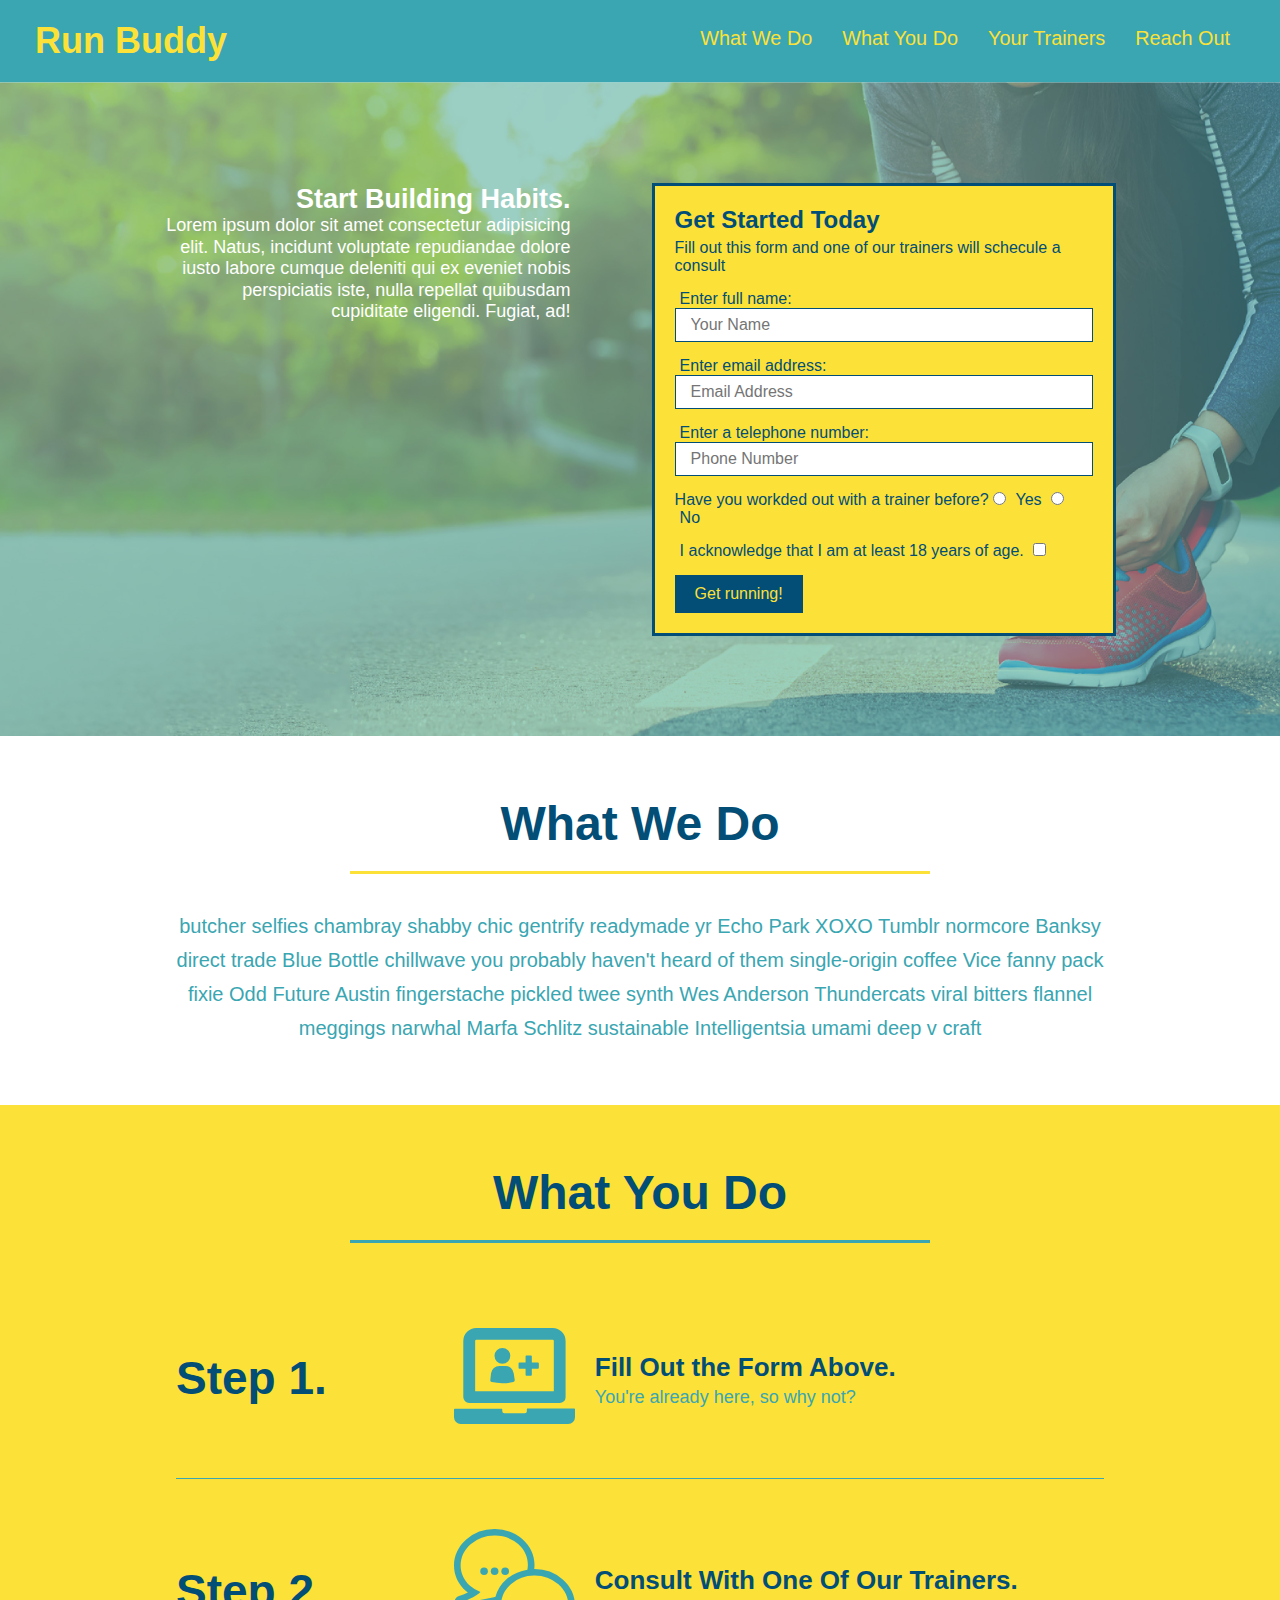
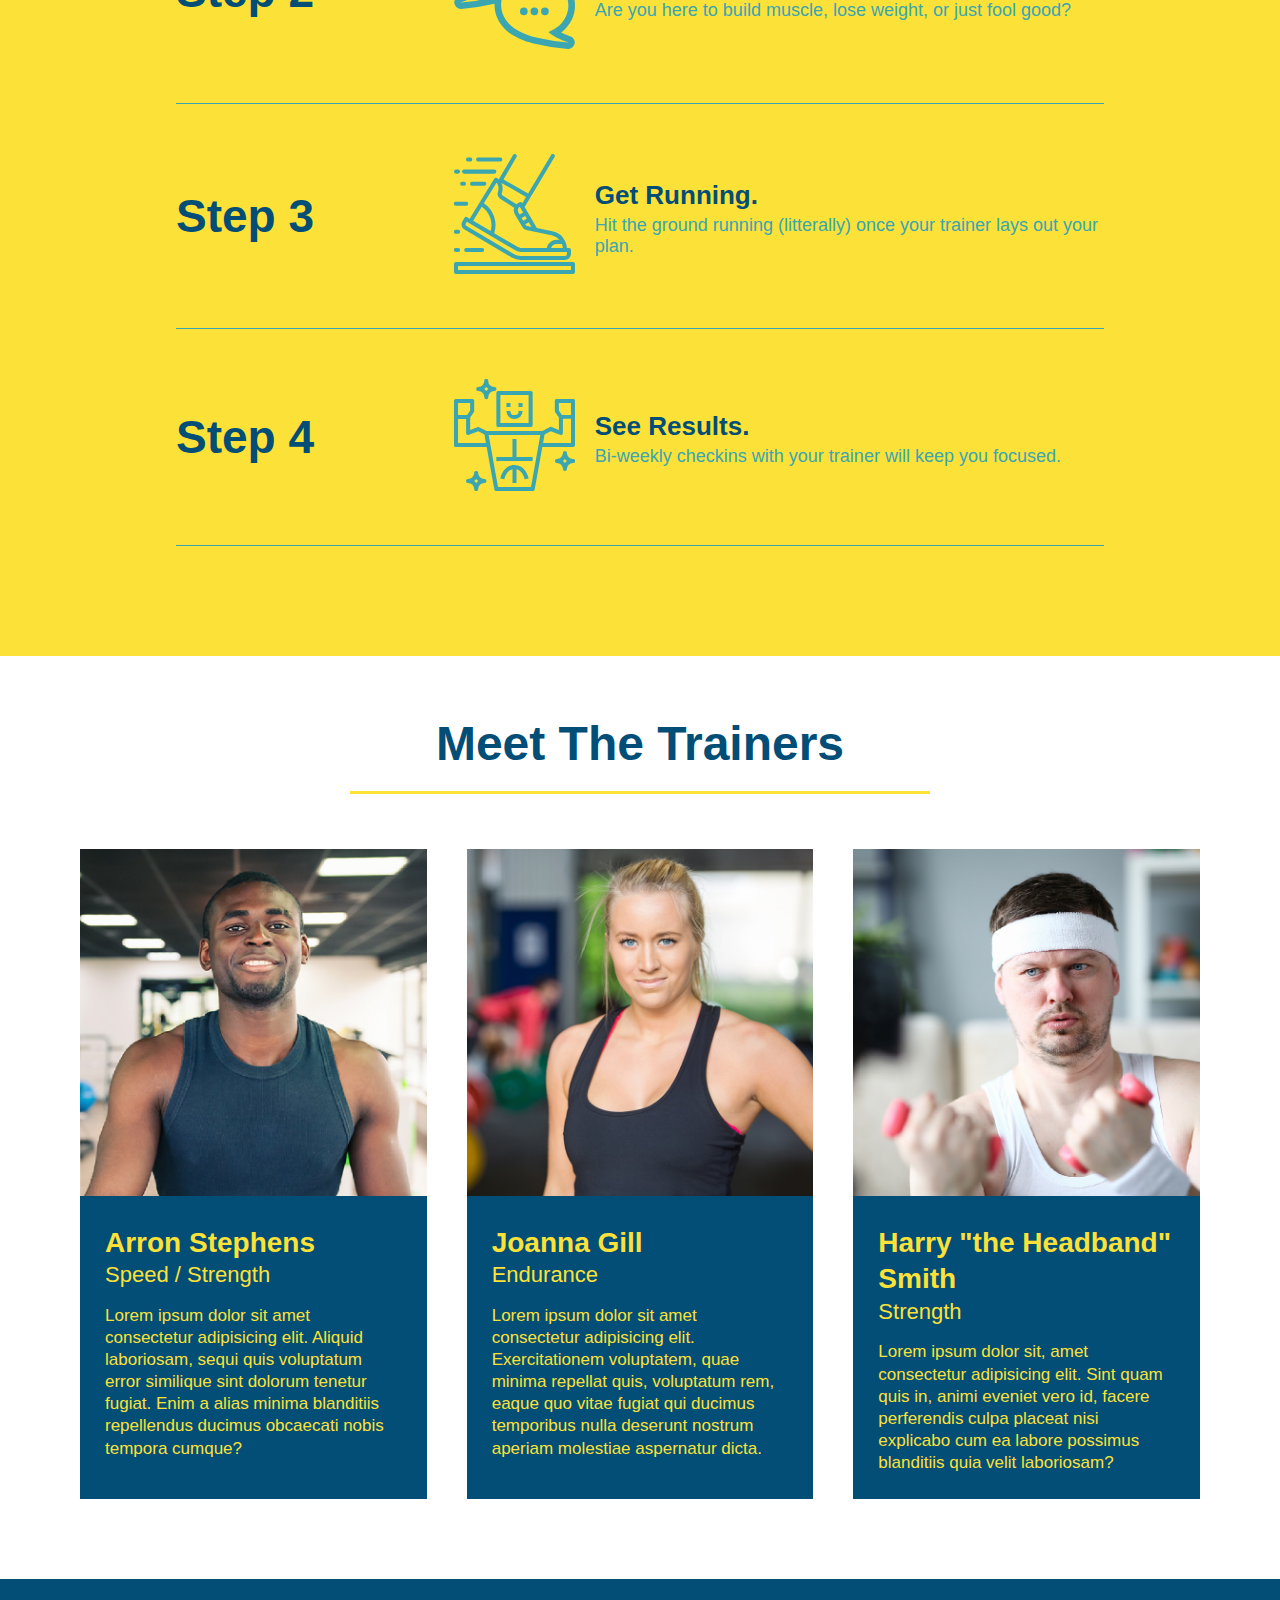
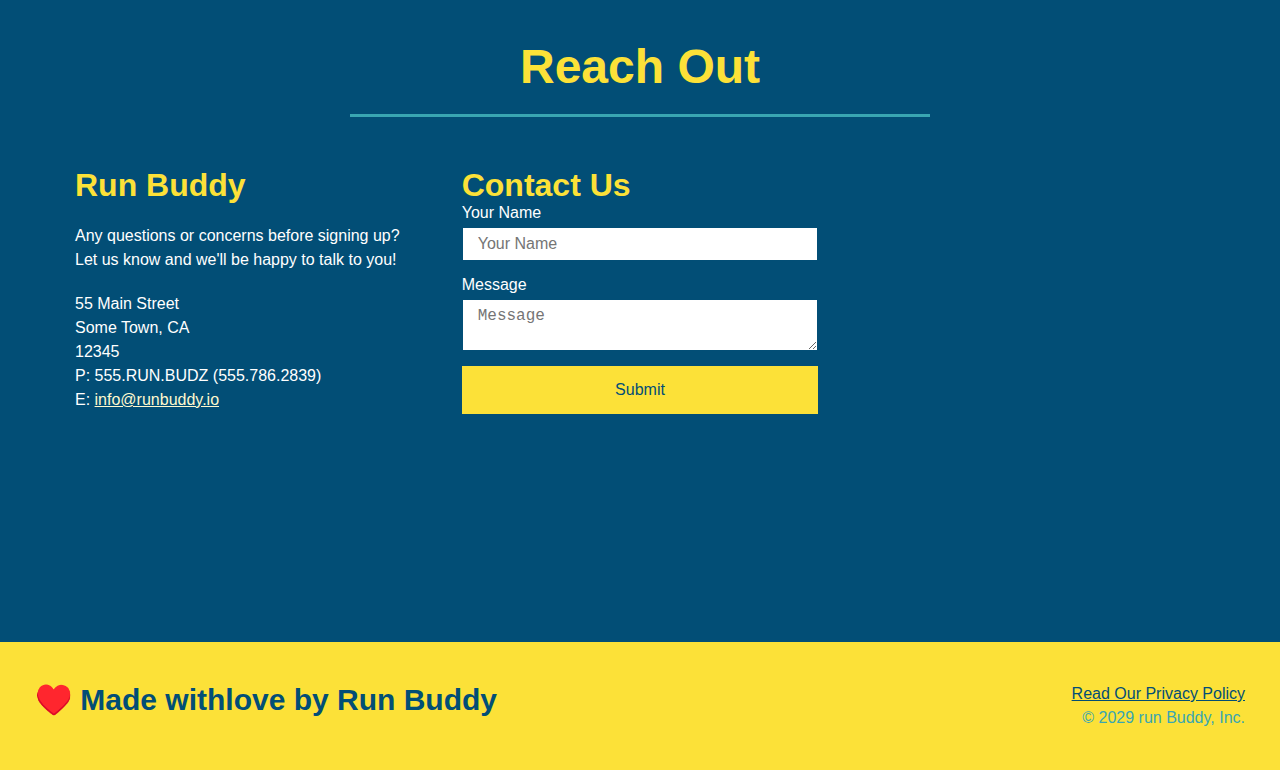
==== commit b8d0609a: "added media queries for small screen, tablet and phone" ====
--- a/index.html
+++ b/index.html
@@ -13,7 +13,7 @@
     <!--navigation 1-->
     <header>
         <h1>
-            <a href="/">Run Buddy is gone</a>
+            <a href="/">Run Buddy</a>
         </h1>
 
         <nav>
--- a/assets/css/style.css
+++ b/assets/css/style.css
@@ -125,6 +125,24 @@
 }
 /*Hero Style End */
 
+/* Section title styles Starts*/
+.section-title {
+    font-size: 48px;
+    color: #024e76;
+    border-bottom: 3px solid;
+    padding-bottom: 20px;
+    text-align: center;
+    margin: 0 auto 35px auto;
+    width: 50%;
+}
+.primary-border {
+    border-color:#fce138;
+}
+.secondary-border {
+    border-color:#39a6b2;
+}
+/* Section title styles end */
+
 /*What We Do Start*/
 .intro p {
     line-height: 1.7;
@@ -185,12 +203,7 @@
 }
 /*What You Do End*/
 
-.primary-border {
-    border-color:#fce138;
-}
-.secondary-border {
-    border-color:#39a6b2;
-}
+
 
 /*Trainers Sections Start*/
 .trainers {
@@ -281,37 +294,104 @@
     font-size: 16px;
 }
 /*Reach Out Styles Ends*/
+
+/*Utilities*/
 .text-left {
     text-align: left;
 }
 .text-right {
     text-align: right;
 }
-/* section-title applied to What We Do and What You Do and Trainers and Contact*/
-.section-title {
-    font-size: 48px;
-    color: #024e76;
-    border-bottom: 3px solid;
-    padding-bottom: 20px;
-    text-align: right;
-    margin: 0 auto 35px auto;
-    width: 50%;
-}
 .flex-row {
     display: flex;
 }
+
 
 /* MEDIA QUERY FOR SMALLER DESKTOP SCREENS AND SMALLER*/
 @media screen and (max-width: 980px) {
-   
+    header {
+        padding-bottom: 0;
+        justify-content: center;
+    }
+    header h1 {
+        width: 100%;
+        text-align: center;
+    }
+    header nav ul {
+        margin-top: 20px;
+        width: 100%;
+        justify-content: center;
+    }
+    header nav ul li a {
+        font-size: 20px;
+    }
+    footer h2, footer div {
+        text-align: center;
+        width: 100%;
+    }
+    .hero-cta, .hero-form {
+        width: 100%;
+    }
+    .hero-cta {
+        text-align: center;
+    }
+    .section-title {
+        width: 80%;
+    }
+    .trainer {
+        flex: 0 70%;
+    }
+    .contact-info iframe {
+        flex: 1 100%;
+    }
 }
 
 /*MEDIA QUERY FOR TALBLETS AND SMALLER */
 @media screen and (max-width: 768px)  {
-    
+    .section {
+        padding: 30px 15px;
+    }  
+    .step h3 {
+        flex: 1 100%;
+        text-align: center;
+    }
+    .step-info {
+        flex: 2 100%;
+        text-align: center;
+        justify-content: center;
+    }
+    .step-img {
+        flex: 0 32%;
+        margin-right: 0;
+        margin-top: 15px;
+        margin-bottom: 15px;
+    }
+    .step-text {
+        flex: 100%;
+    }
 }
 
 /*MEDIA QUERY FOR MOBILE PHONES AND SMALLER*/
 @media screen and (max-width: 575px)  {
-   
+    .hero-form button {
+        width: 100%;
+    }
+    .section-title {
+        width: 95%;
+    }
+    .intro p {
+        width: 100%;
+    }
+    .trainer {
+        flex: 0 100%;
+    }
+    .contact-info{
+        text-align: center;
+    }
+    .contact-info > * {
+        flex: 0 100%;
+    }
+   .contact-form {
+       order: 3;
+   }
 }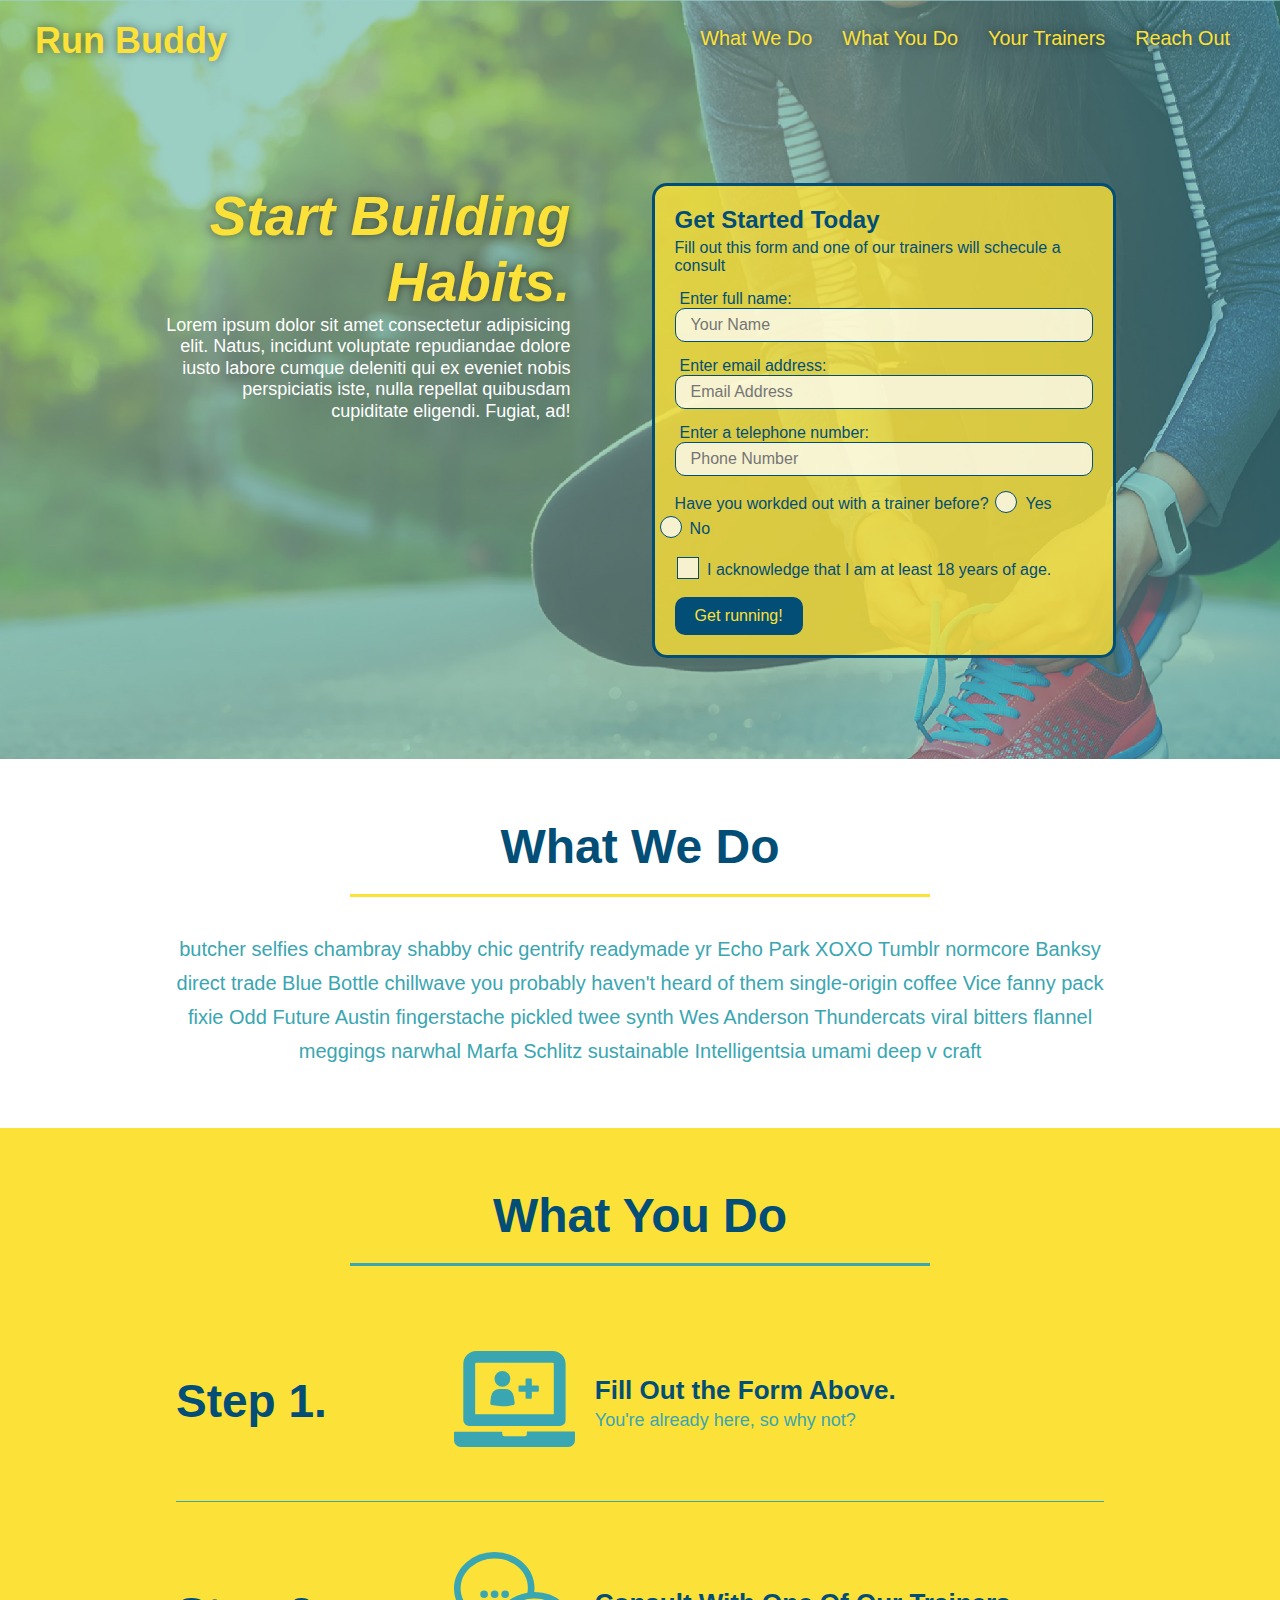
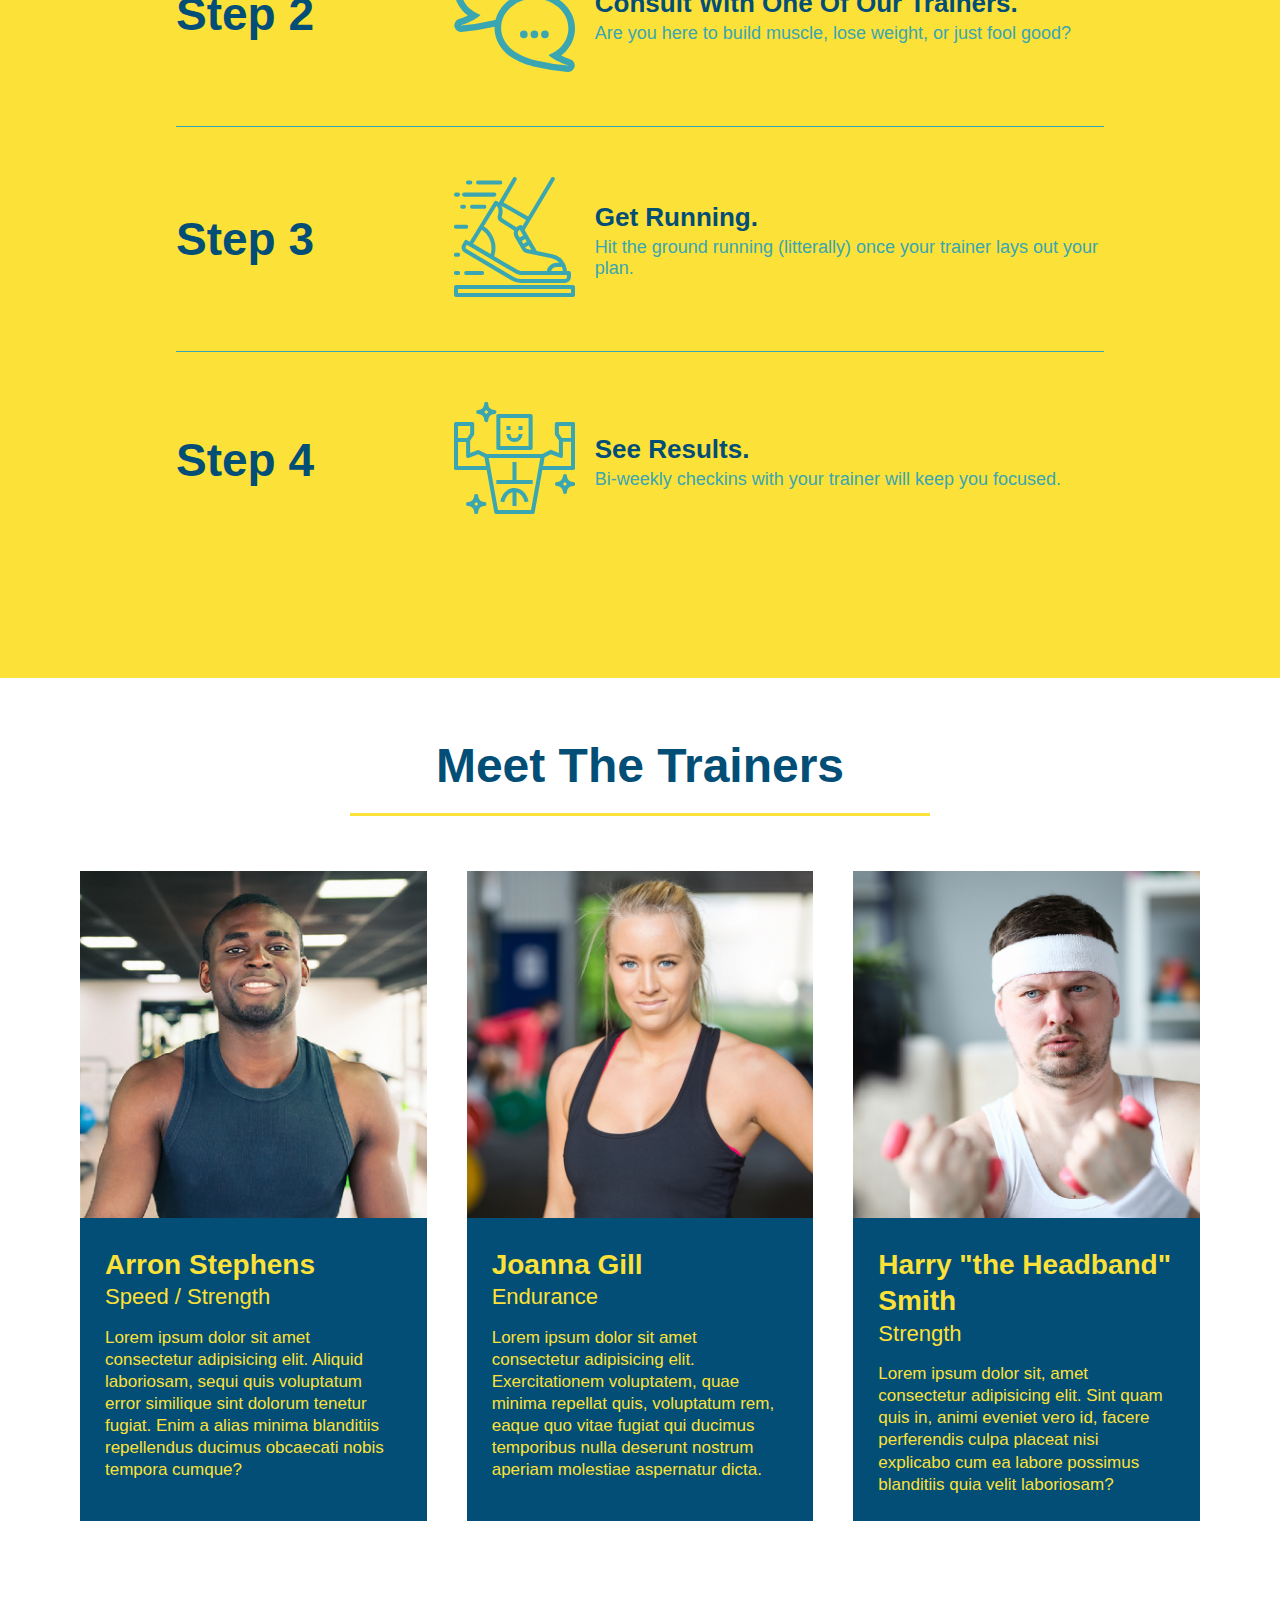
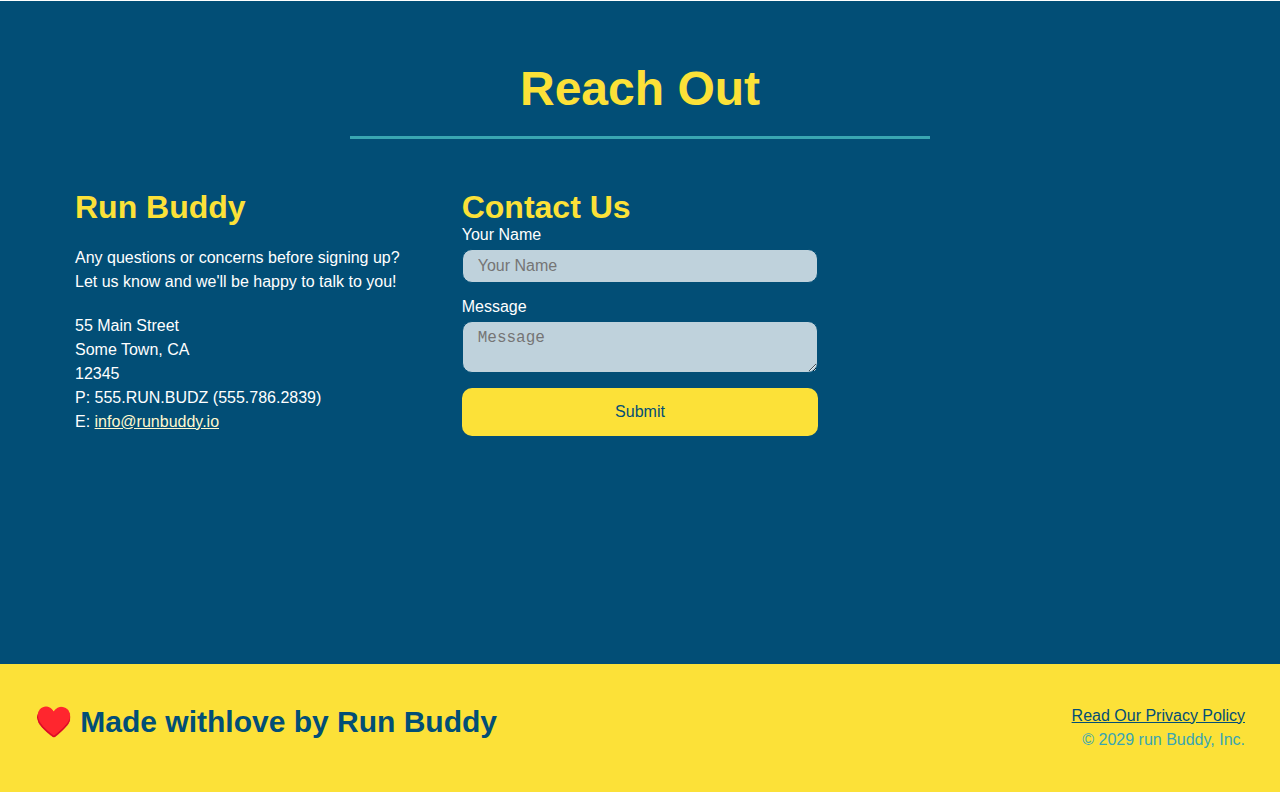
==== commit 94c21e4b: "styled forms and buttons, resolved aesthetic issues" ====
--- a/index.html
+++ b/index.html
@@ -59,17 +59,23 @@
                 <input type="tel" placeholder="Phone Number" name="phone" id="phone" class="form-input" />
 
                 <p>Have you workded out with a trainer before?
-                    <input type="radio" name="trainer-confirm" id="trainer-yes" />
-                    <label for="trainer-yes">Yes</label>
-                    <input type="radio" name="trainer-confirm" id="trainer-no" />
-                    <label for="trainer-no">No</label>
+                    <span class="radio-wrapper">
+                        <input type="radio" name="trainer-confirm" id="trainer-yes" />
+                        <label for="trainer-yes">Yes</label>
+                    </span>
+                    <span class="radio-wrapper">
+                        <input type="radio" name="trainer-confirm" id="trainer-no" />
+                        <label for="trainer-no">No</label>
+                    </span>   
                 </p>
 
                 <p>
-                    <label for="checkbox">
-                        I acknowledge that I am at least 18 years of age.
-                    </label>
-                    <input type="checkbox" name="age-confirm" id="checkbox" />
+                    <span class="checkbox-wrapper">
+                        <input type="checkbox" name="age-confirm" id="checkbox" />
+                        <label for="checkbox">
+                            I acknowledge that I am at least 18 years of age.
+                        </label>
+                    </span>      
                 </p>
 
                 <button type="submit">
--- a/assets/css/style.css
+++ b/assets/css/style.css
@@ -4,7 +4,7 @@
     box-sizing: border-box;
 }
 body {
-    color: #39a6b2;
+    color: var(--tertiary-color);
     font-family: Helvetica, Arial, sans-serif;
 }
 /* apply styles to <header> */
@@ -13,17 +13,27 @@
     justify-content: space-between;
     flex-wrap: wrap;
     padding: 20px 35px;
-    background-color: #39a6b2;
+    background-color: var(--tertiary-color);
+    position: -webkit-sticky; /*for Safari compatability*/
+    position: sticky;
+    top: 0;
+    background-image: url("../images/hero-bg.jpg");
+    background-size: cover;
+    background-position: center;
+    background-attachment: fixed;
+    background-position: 80%;
+    z-index: 9999;
 }
 header h1 {
     font-weight: bold;
     font-size: 36px;
-    color: #fce138;
+    color: var(--primary-color);
     margin: 0;
+    text-shadow: 0 0 10px rgba(0, 0, 0, 0.5);
 }
 header a {
     text-decoration: none;
-    color: #fce138;
+    color: var(--primary-color);
 }
 header nav {
     margin: 7px 0;
@@ -39,12 +49,19 @@
     padding: 10px 15px;
     font-weight: lighter;
     font-size: 1.55vw;
+    text-shadow: 0 0 10px rgba(0, 0, 0, 0.5);
+} 
+header nav ul li a:hover {
+    background: var(--primary-color);
+    color: #024e76;
+    border-radius: 15px;
+    text-shadow: none;
 }
 footer {
     display: flex;
     justify-content: space-between;
     flex-wrap: wrap;
-    background: #fce138;
+    background: var(--primary-color);
     width: 100%;
     padding: 40px 35px;
 }
@@ -73,8 +90,9 @@
    flex-wrap: wrap;
    background-image: url("../images/hero-bg.jpg");
    background-size: cover;
-   background-position: center;
+   background-position: 80%;
    align-items: flex-start;
+   background-attachment: fixed;
 }
 .hero-cta {
     width: 35%;
@@ -84,18 +102,21 @@
     font-size: 18px;
     line-height: 1.2;
 }
-.her-cta h2 {
+.hero-cta h2 {
     font-style: italic;
     font-size: 55px;
-    color: #fce138;
+    color: var(--primary-color);
+    text-shadow: 0 0 10px rgba(0, 0, 0, 0.5);
 }
 .hero-form {
-    color:#024e76;
-    background-color:#fce138;
+    color:var(--secondary-color);
+    background-color: rgba(252, 225, 56, 0.8);
     padding: 20px;
-    border: solid 3px #024e76;
+    border: solid 3px var(--secondary-color);
     width: 40%;
     margin: 3.5%;
+    box-shadow: 0 0 10px rbga(0, 0, 0, 0.5);
+    border-radius: 15px;
 }
 .hero-form h3 {
     font-size: 24px;
@@ -104,14 +125,70 @@
 .hero-form p {
     margin: 5px 0 15px 0;
 }
+.checkbox-wrapper input, .radio-wrapper input {
+    opacity: 0;
+}
+.checkbox-wrapper label, .radio-wrapper label {
+    position: relative;
+    left: 10px;
+    margin: 10px;
+    line-height: 1.6;
+}
+.checkbox-wrapper label::before, .radio-wrapper label::before {
+    content: "";
+    height: 20px;
+    width: 20px;
+    background: rgba(255,255,255, 0.75);
+    border: 1px solid var(--secondary-color);
+    position: absolute;
+    top: -4px;
+    left: -30px;
+}
+.radio-wrapper label::before {
+    border-radius: 50%;
+}
+.radio-wrapper label::after {
+    content: "";
+    width: 20px;
+    height: 20px;
+    border-radius: 50%;
+    background: var(--secondary-color);
+    position: absolute;
+    left: -29px;
+    top: -3px;
+    background-image: radial-gradient(circle, var(--tertiary-color), var(--secondary-color));
+}
+.checkbox-wrapper label::after {
+    content:"";
+    height: 6px;
+    width: 14px;
+    border-left: 2px solid var(--secondary-color);
+    border-bottom: 2px solid var(--secondary-color);
+    position: absolute;
+    left: -26px;
+    top: 1px;
+    transform: rotate(-58deg);
+}
+.checkbox-wrapper input + label::after, .radio-wrapper input +label::after {
+    content: none;
+}
+.checkbox-wrapper input:checked + label::after, .radio-wrapper input:checked + label::after {
+    content:"";
+}
 .form-input {
-    border: 1px solid #024e76;
+    border: 1px solid var(--secondary-color);
     display: block;
     padding: 7px 15px;
     font-size: 16px;
-    color: #024e76;
+    color: var(--secondary-color);
     width: 100%;
     margin-bottom: 15px;
+    border-radius: 10px;
+    background-color: rgba(255,255,255, 0.75);
+}
+.form-input:focus {
+    background-color: rgba(255,255,255, 1);
+    outline: none;
 }
 .hero-form label {
     margin:0 5px;
@@ -120,15 +197,19 @@
     font-size: 16px;
     padding: 10px 20px;
     border: none;
-    color: #fce138;
-    background-color: #024e76;
+    color: var(--primary-color);
+    background-color: var(--secondary-color);
+    border-radius: 10px;
+}
+.hero-form button:hover {
+    background: var(--tertiary-color);
 }
 /*Hero Style End */
 
 /* Section title styles Starts*/
 .section-title {
     font-size: 48px;
-    color: #024e76;
+    color: var(--secondary-color);
     border-bottom: 3px solid;
     padding-bottom: 20px;
     text-align: center;
@@ -136,43 +217,42 @@
     width: 50%;
 }
 .primary-border {
-    border-color:#fce138;
+    border-color:var(--primary-color);
 }
 .secondary-border {
-    border-color:#39a6b2;
+    border-color:var(--tertiary-color);
 }
 /* Section title styles end */
 
 /*What We Do Start*/
 .intro p {
     line-height: 1.7;
-    color: #39a6b2;
+    color: var(--tertiary-color);
     width: 80%;
     font-size: 20px;
     text-align: center;
-}
-.intro p {
-    /* add this alongside your other declarations */
     margin: 0 auto;
 }
 /*What We Do End*/
 
 /*What You Do Start*/
 .steps {
-    background: #fce138;
+    background: var(--primary-color);
 }
 .step {
     margin: 50px auto;
     padding-bottom: 50px;
     width: 80%;
-    border-bottom: 1px solid #39a6b2;
     display: flex;
     flex-wrap: wrap;
     align-items: center;
     justify-content: space-between;
 }
+.step:not(:last-child) {
+    border-bottom: 1px solid var(--tertiary-color);
+}
 .step h3 {
-    color: #024e76;
+    color: var(--secondary-color);
     font-size: 46px;
     flex: 1 30%;
 }
@@ -195,15 +275,13 @@
 .step-text h4 {
     font-size: 26px;
     line-height: 1.5;
-    color: #024e76;
+    color: var(--secondary-color);
 }
 .step-text p {
-    color:#39a6b2;
+    color:var(--tertiary-color);
     font-size: 18px;
 }
 /*What You Do End*/
-
-
 
 /*Trainers Sections Start*/
 .trainers {
@@ -216,8 +294,8 @@
 .trainer {
     flex: 1;
     margin: 20px;
-    background: #024e76;
-    color:#fce138;
+    background: var(--secondary-color);
+    color:var(--primary-color);
 }
 .trainer img {
     width: 100%;
@@ -241,10 +319,10 @@
 
 /*Reach Out Styles Starts*/
 .contact {
-    background:#024e76;
+    background:var(--secondary-color);
 }
 .contact h2 {
-    color:#fce138
+    color:var(--primary-color)
 }
 .contact-info > * {
     flex: 1;
@@ -262,7 +340,7 @@
     color: white; 
 }
 .contact h3{
-    color:#fce138;
+    color:var(--primary-color);
     font-size: 32px;
 }
 .contact-info p, .contact-info address {
@@ -275,23 +353,35 @@
     color:#fff9ce;
 }
 .contact-form input, .contact-form textarea {
-    border: 1px solid #024e76;
+    border: 1px solid var(--secondary-color);
     display: block;
     padding: 7px 15px;
     font-size: 16px;
-    color: #024e76;
+    color: var(--secondary-color);
     width: 100%;
     margin-bottom: 15px;
     margin-top: 5px;
+    border-radius: 10px;
+    background-color: rgba(255, 255, 255, 0.75);
+}
+.contact-form input:focus, .contact-form textarea:focus {
+    background-color: rgba(255,255,255, 1);
+    outline: none;
+
 }
 .contact-form button {
     width: 100%;
     border: none;
-    background: #fce138;
-    color: #024e76;
+    background: var(--primary-color);
+    color: var(--secondary-color);
     text-align: center;
     padding: 15px 0;
     font-size: 16px;
+    border-radius: 10px;
+}
+.contact-form button:hover {
+    color: var(--primary-color);
+    background: var(--tertiary-color);
 }
 /*Reach Out Styles Ends*/
 
@@ -304,6 +394,11 @@
 }
 .flex-row {
     display: flex;
+}
+:root {
+    --primary-color: #fce138;
+    --secondary-color: #024e76;
+    --tertiary-color: #39a6b2;
 }
 
 
@@ -312,6 +407,7 @@
     header {
         padding-bottom: 0;
         justify-content: center;
+        position: relative;
     }
     header h1 {
         width: 100%;
